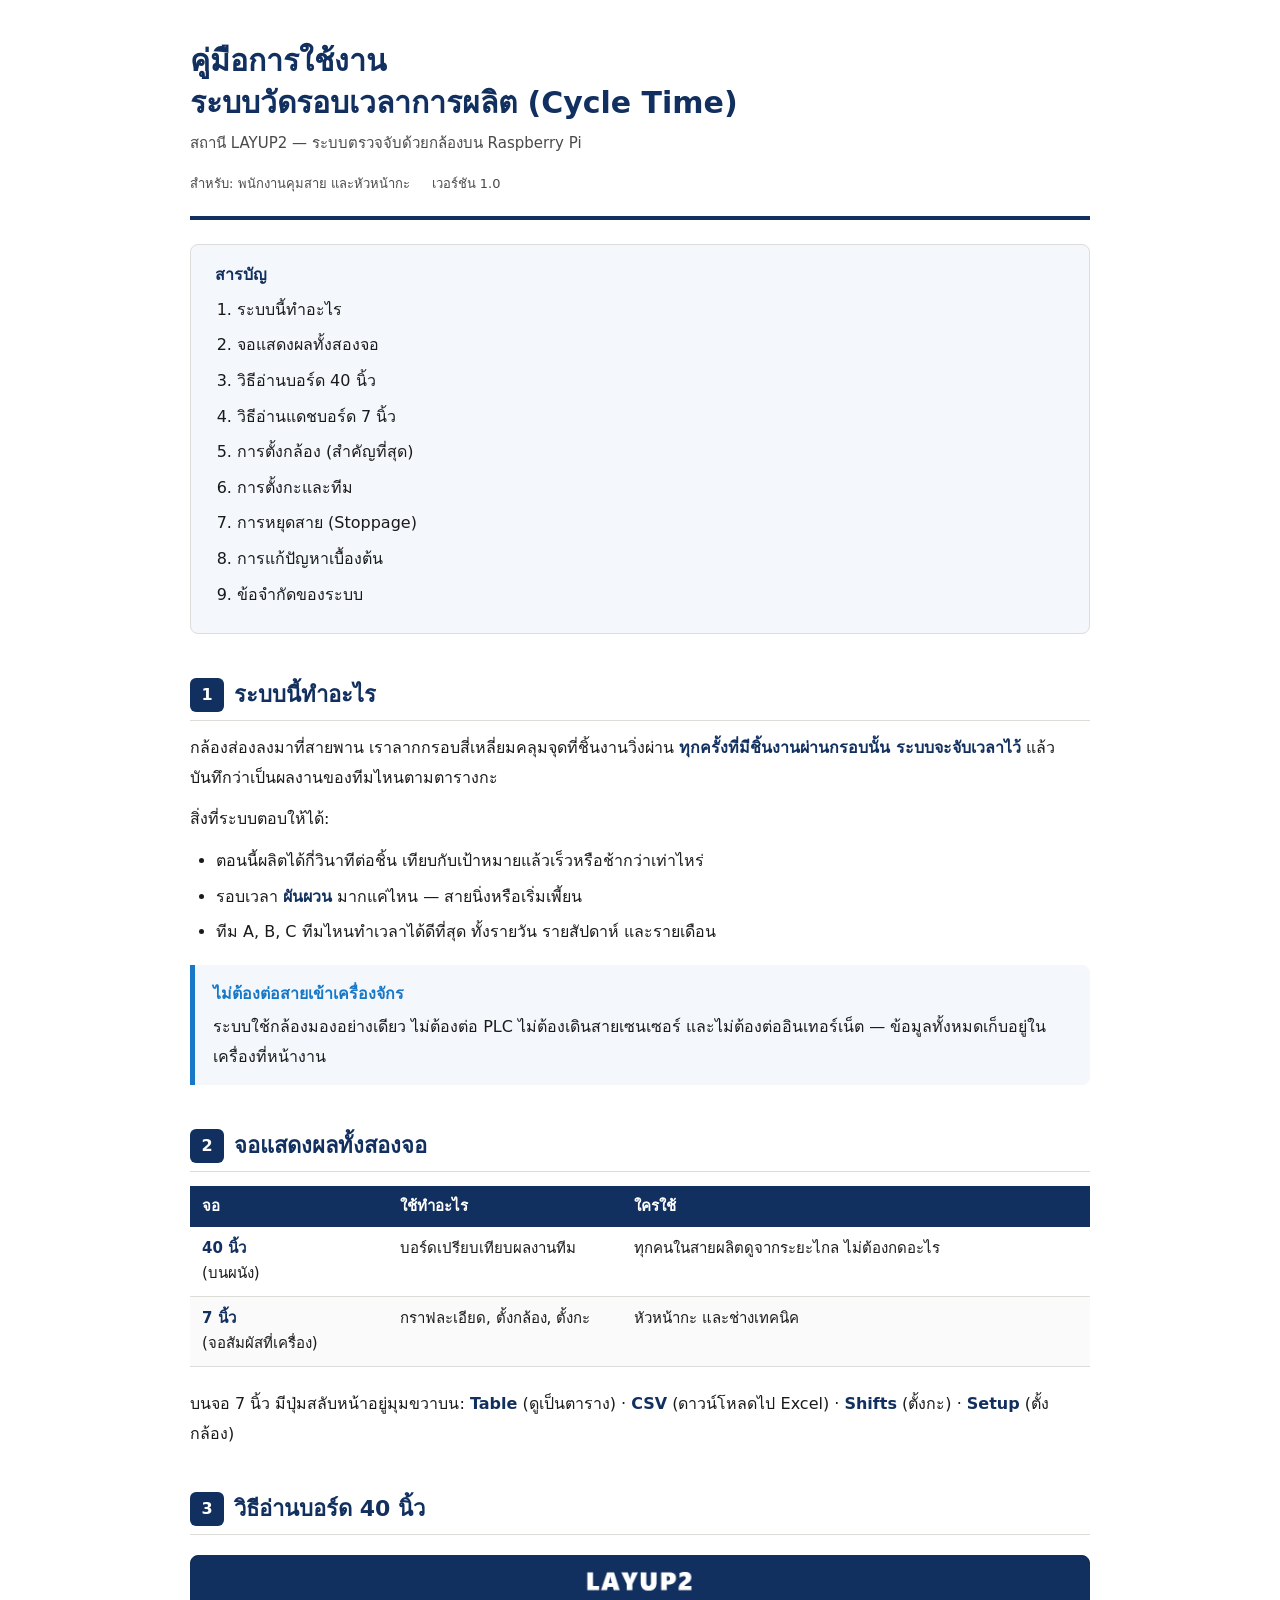
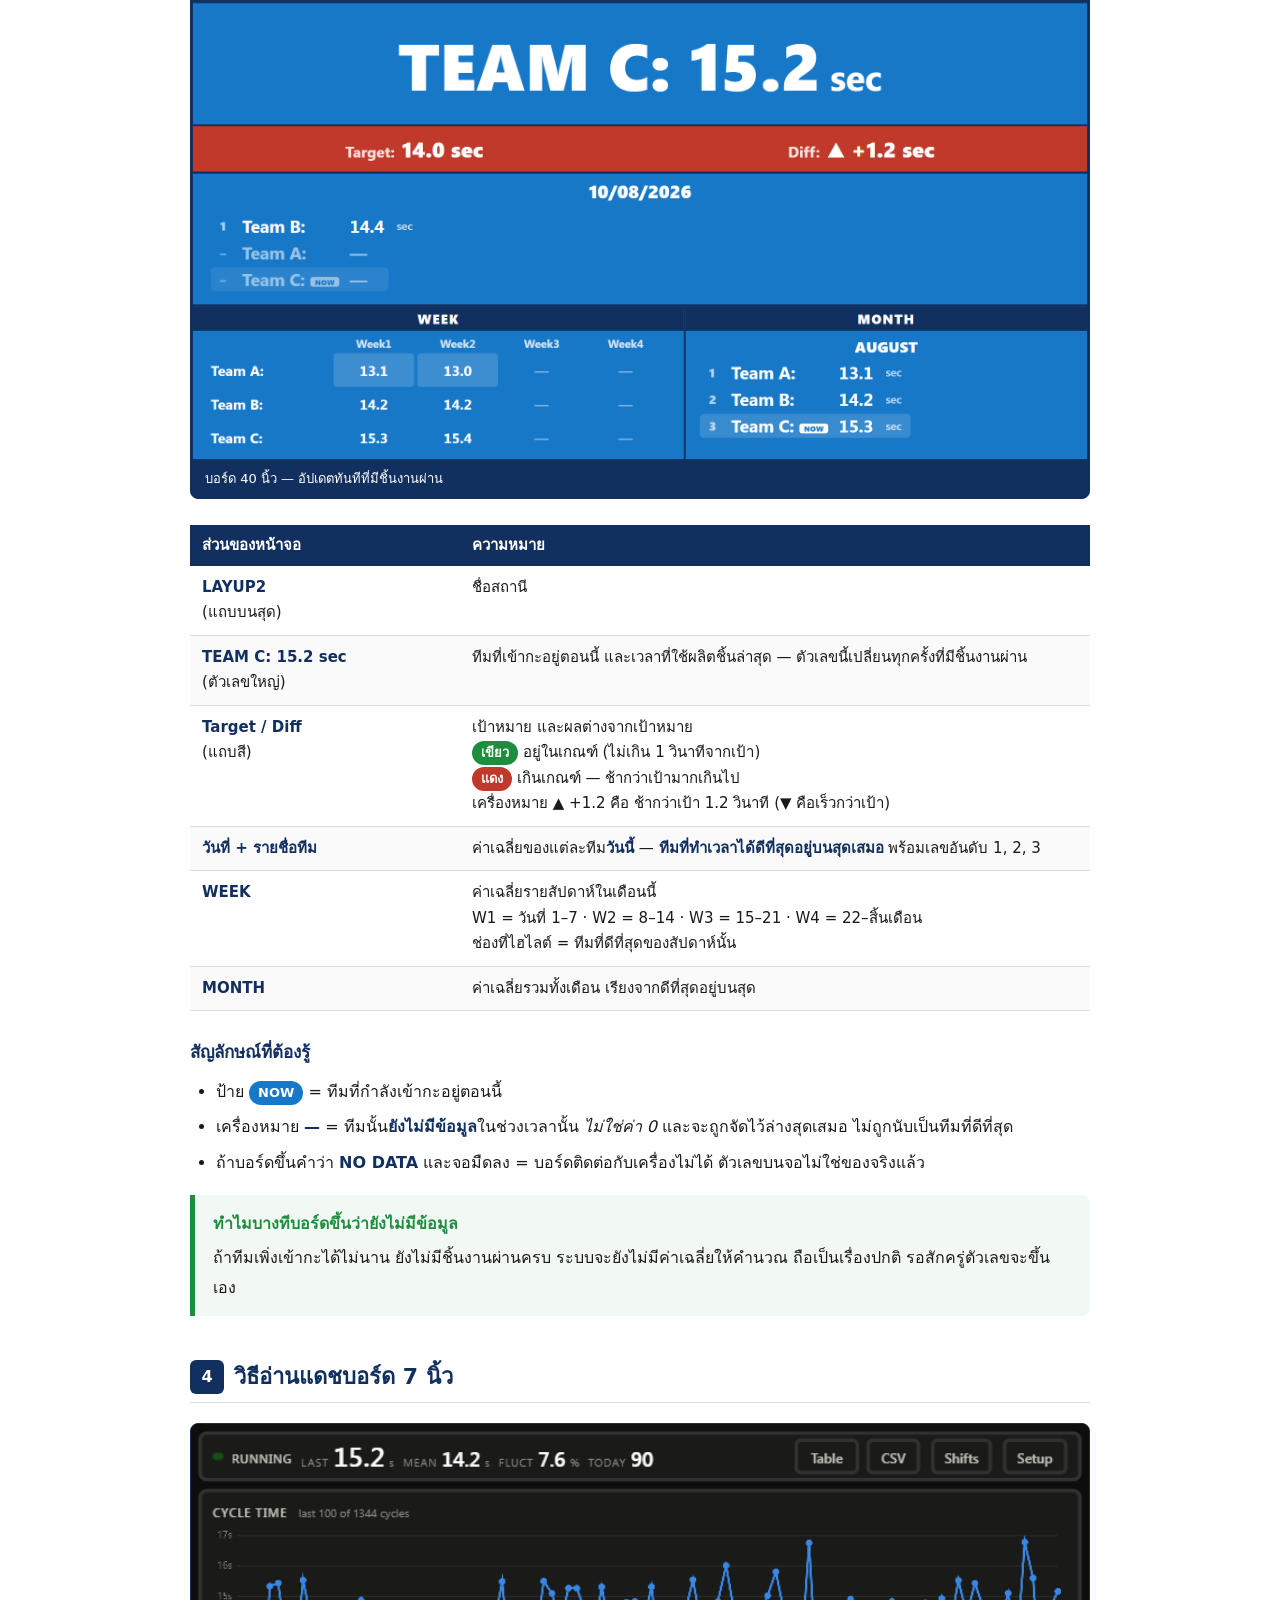
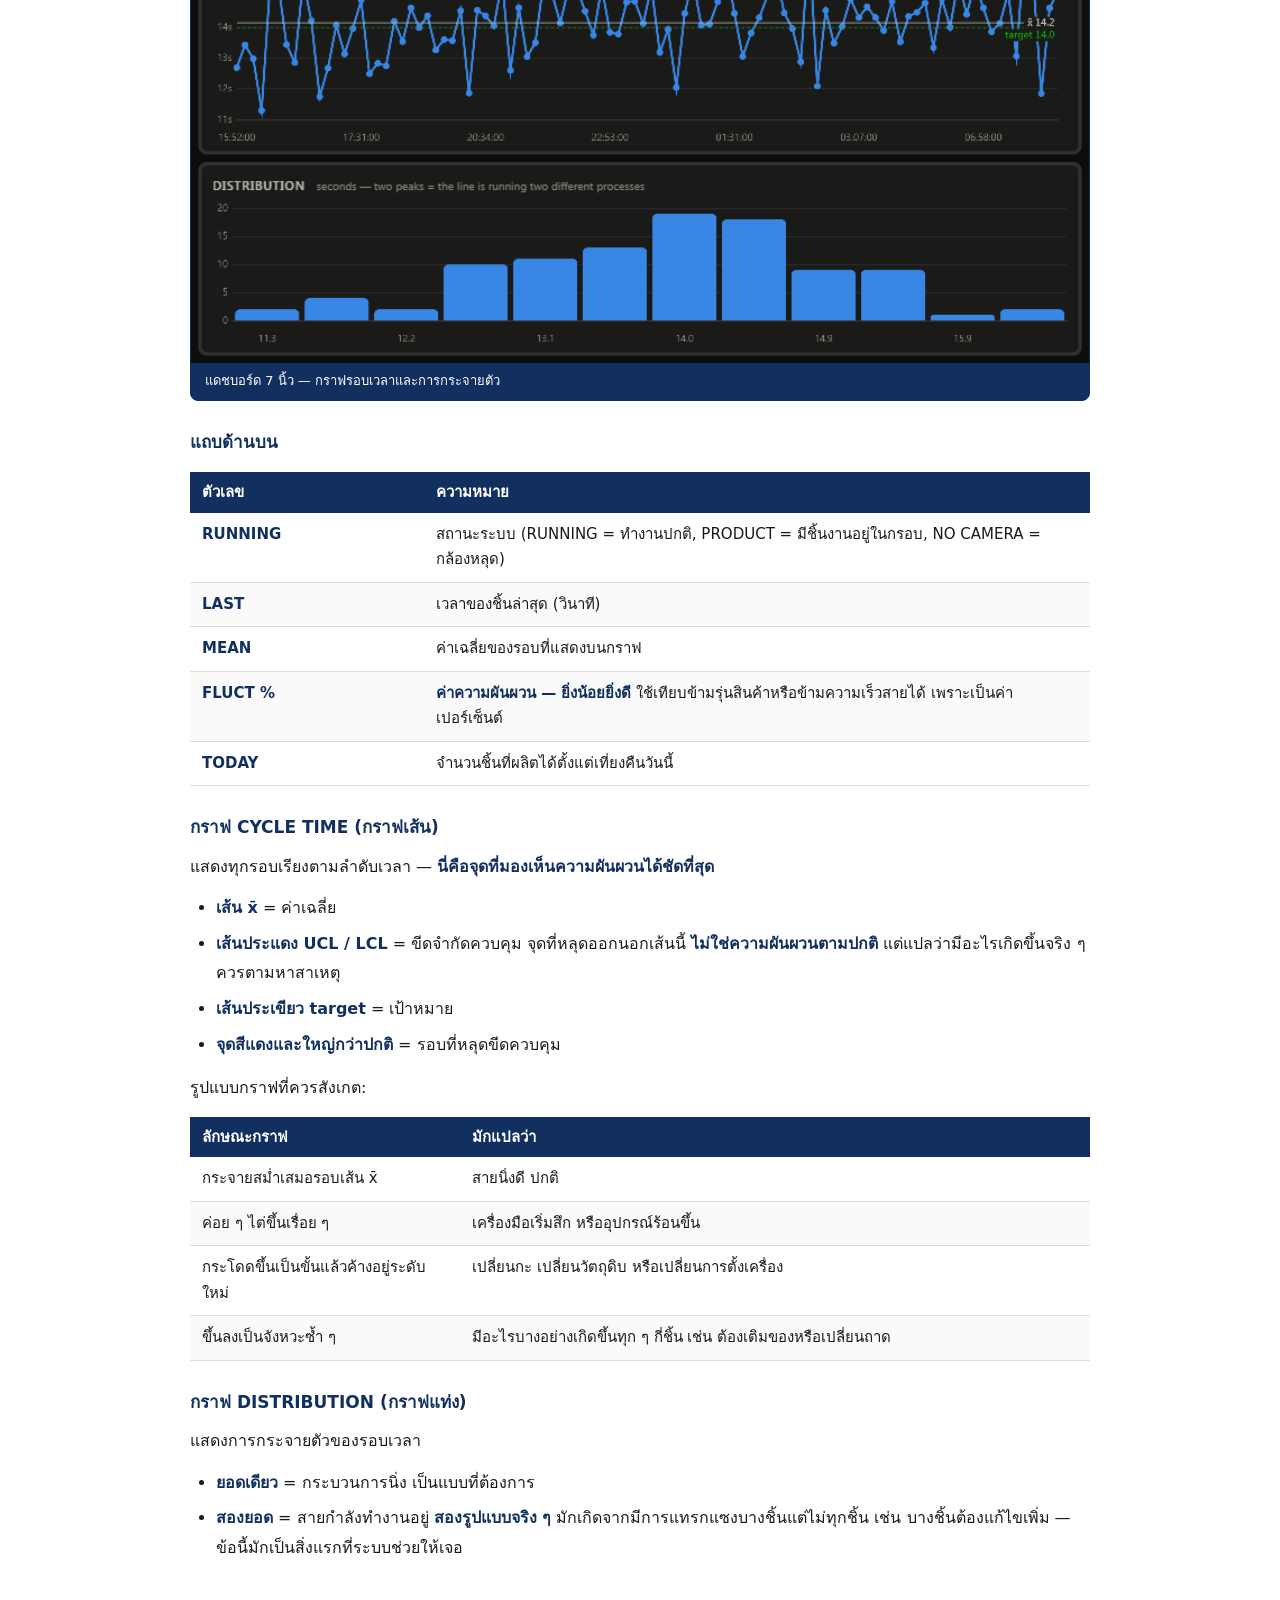
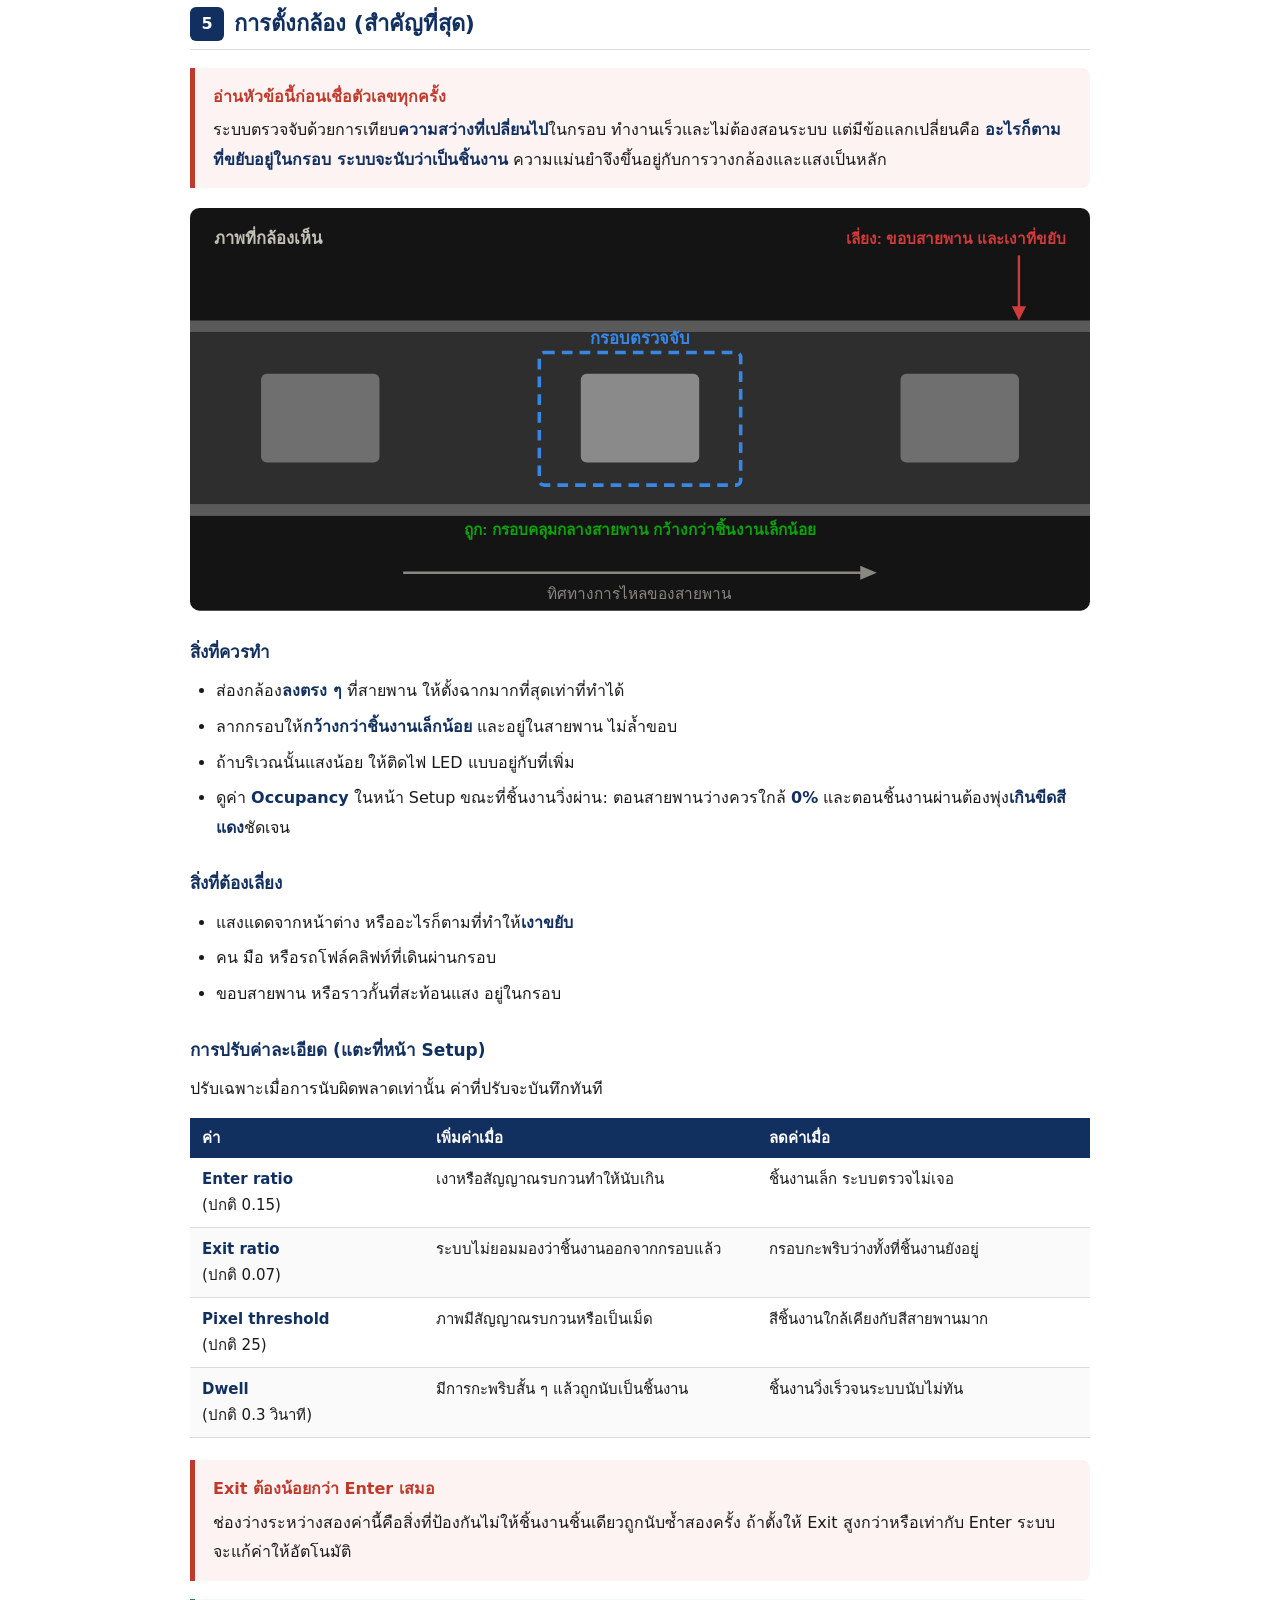
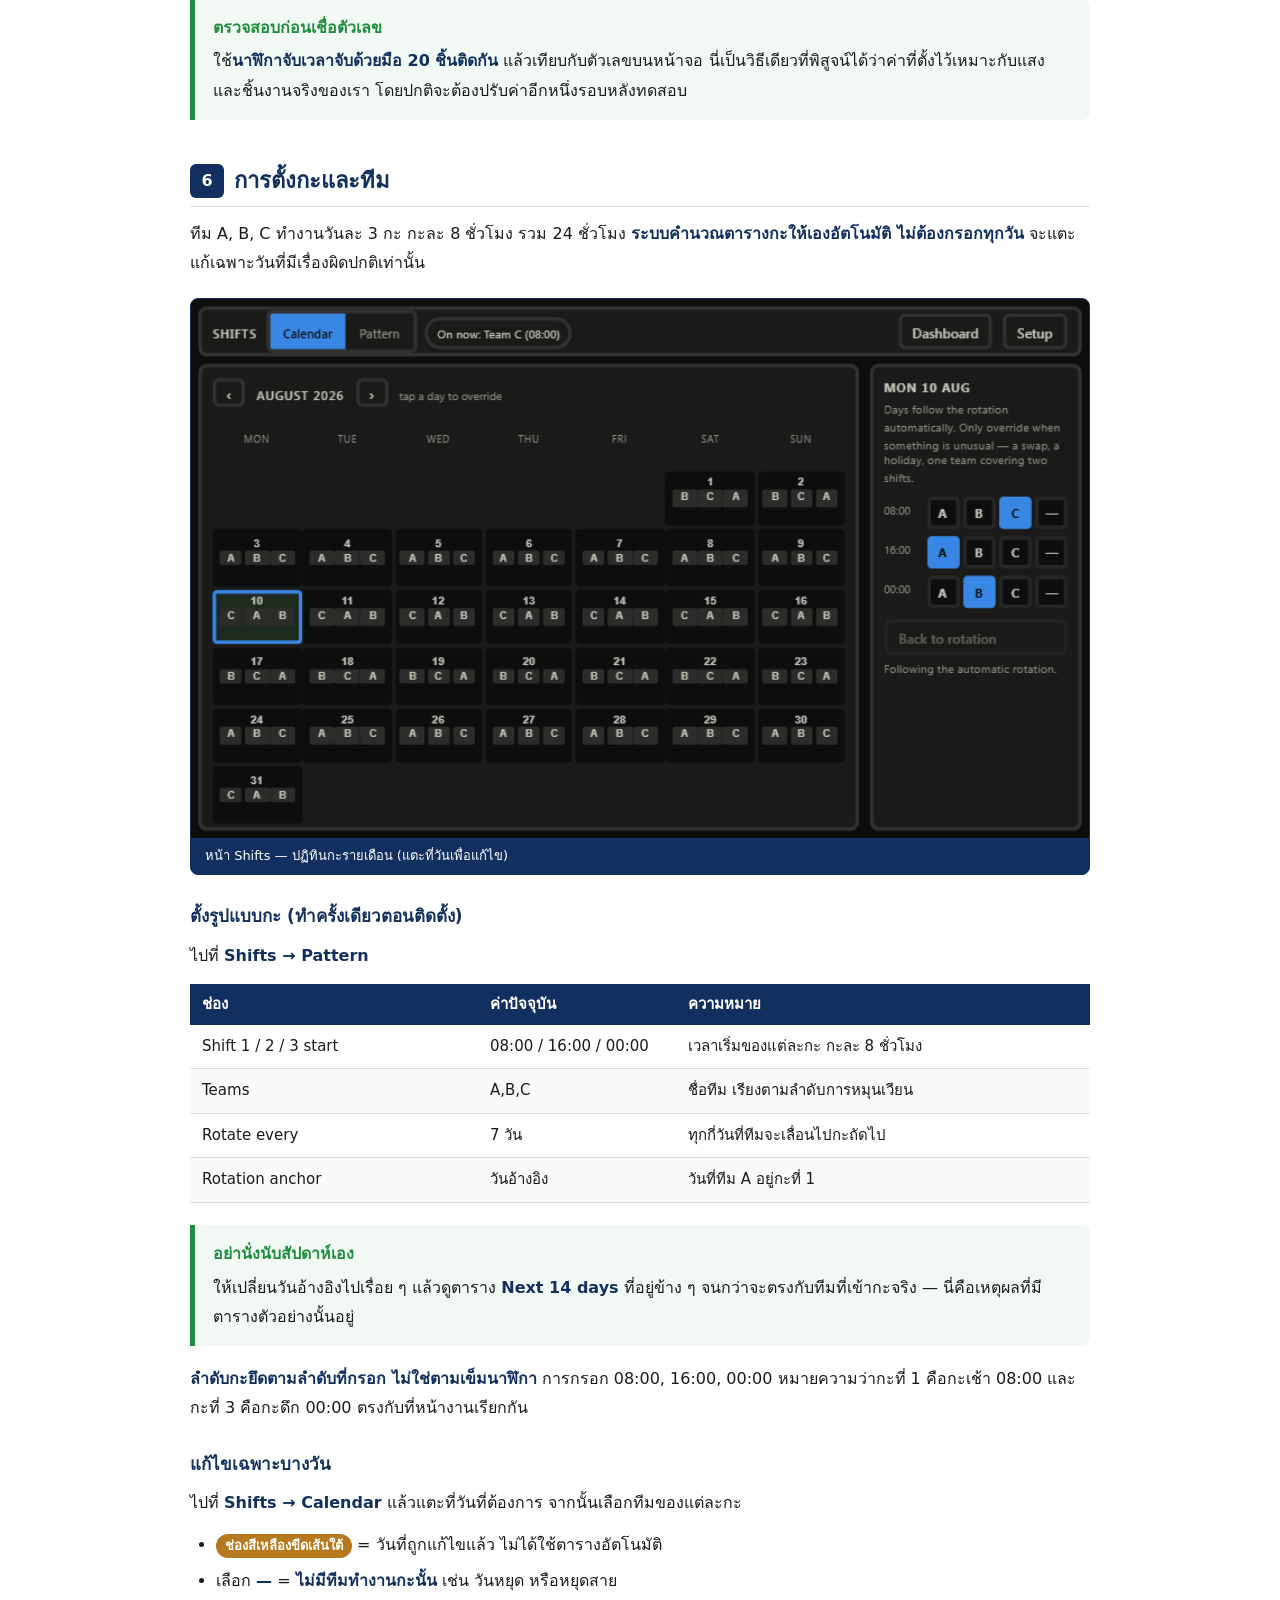
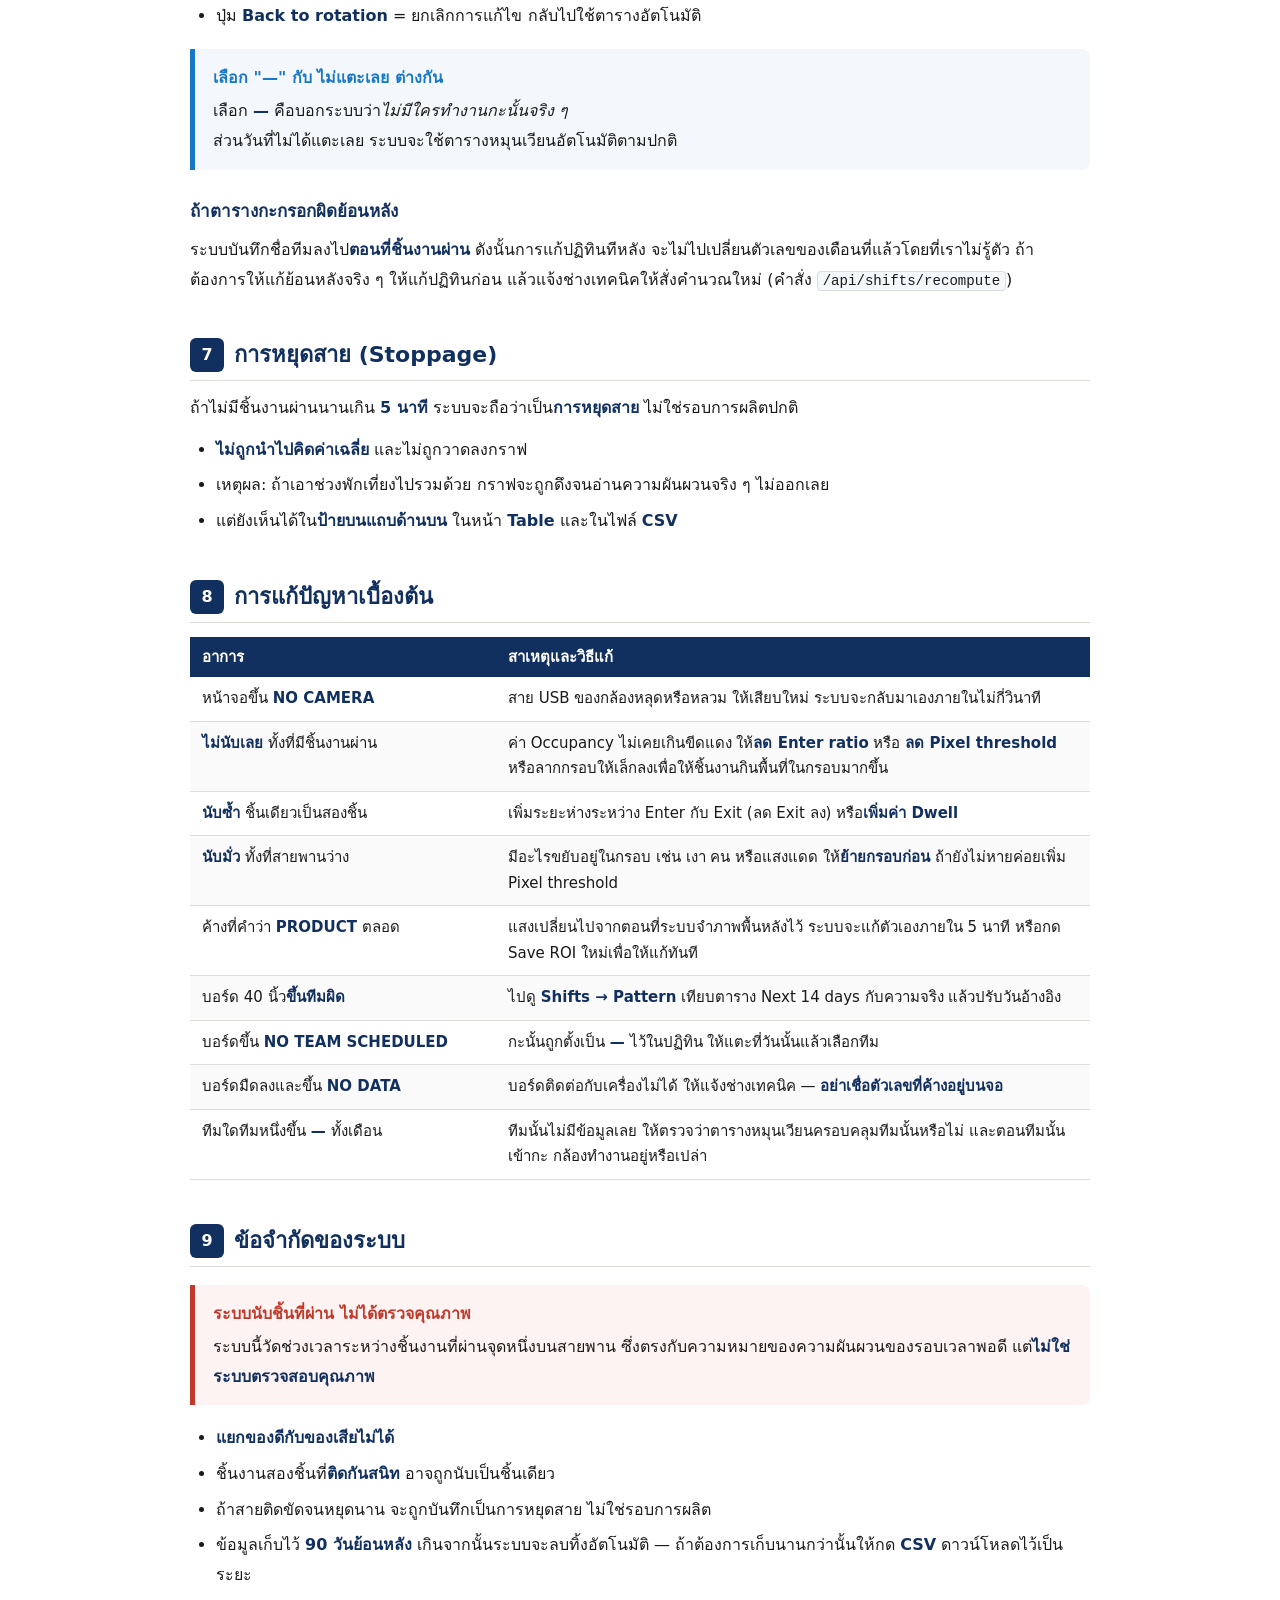
==== user-manual.html @ d9a236e5 "first commit" ====
<!DOCTYPE html>
<html lang="th">
<head>
<meta charset="utf-8">
<meta name="viewport" content="width=device-width, initial-scale=1">
<title>คู่มือการใช้งาน — ระบบวัด Cycle Time</title>
<link rel="icon" href="data:image/svg+xml,<svg xmlns='http://www.w3.org/2000/svg' viewBox='0 0 16 16'><text y='14' font-size='14'>&#128220;</text></svg>">
<style>
/* คู่มือสำหรับพิมพ์และอ่านบนจอ — พื้นขาวเพื่อให้พิมพ์แล้วไม่เปลืองหมึก
   ฟอนต์ไทยเรียงตามลำดับ: Noto Sans Thai → Leelawadee UI (Windows) → Tahoma
   line-height สูงกว่าปกติ เพราะสระบนและวรรณยุกต์ไทยซ้อนกันสองชั้น */
:root {
  --navy: #12305F;
  --blue: #1878C8;
  --green: #1E8E3E;
  --red: #C0392B;
  --amber: #B7791F;
  --ink: #1a1a1a;
  --ink-soft: #4a4a4a;
  --line: #dcdcd8;
  --paper: #ffffff;
  --tint: #f4f7fb;
  --font-th: "Noto Sans Thai", "Leelawadee UI", "Sarabun", Tahoma, system-ui, sans-serif;
}

* { box-sizing: border-box; }

body {
  margin: 0;
  padding: 0 24px 80px;
  background: var(--paper);
  color: var(--ink);
  font-family: var(--font-th);
  font-size: 16px;
  line-height: 1.85;
  -webkit-font-smoothing: antialiased;
}

.wrap { max-width: 900px; margin: 0 auto; }

/* ---------------------------------------------------------------- หัวเรื่อง */

header.doc {
  border-bottom: 4px solid var(--navy);
  padding: 40px 0 20px;
  margin-bottom: 8px;
}

h1 { font-size: 30px; line-height: 1.4; margin: 0 0 6px; color: var(--navy); }

.sub { font-size: 15px; color: var(--ink-soft); margin: 0; }

.meta {
  margin-top: 14px;
  font-size: 13px;
  color: var(--ink-soft);
  display: flex;
  flex-wrap: wrap;
  gap: 6px 22px;
}

h2 {
  font-size: 22px;
  line-height: 1.5;
  color: var(--navy);
  margin: 44px 0 12px;
  padding-bottom: 8px;
  border-bottom: 1px solid var(--line);
}

h2 .num {
  display: inline-block;
  min-width: 34px;
  height: 34px;
  line-height: 34px;
  text-align: center;
  background: var(--navy);
  color: #fff;
  border-radius: 6px;
  font-size: 16px;
  margin-right: 10px;
  vertical-align: 2px;
}

h3 { font-size: 17px; color: var(--navy); margin: 26px 0 8px; }

p { margin: 0 0 12px; }

ul, ol { margin: 0 0 14px; padding-left: 26px; }
li { margin-bottom: 6px; }

strong { color: var(--navy); }

code {
  font-family: Consolas, "Courier New", monospace;
  font-size: 0.88em;
  background: var(--tint);
  border: 1px solid var(--line);
  border-radius: 4px;
  padding: 1px 5px;
}

/* ------------------------------------------------------------------ สารบัญ */

nav.toc {
  background: var(--tint);
  border: 1px solid var(--line);
  border-radius: 8px;
  padding: 18px 24px;
  margin: 24px 0;
}
nav.toc h2 { margin: 0 0 8px; font-size: 16px; border: 0; padding: 0; }
nav.toc ol { margin: 0; padding-left: 22px; }
nav.toc a { color: var(--ink); text-decoration: none; }
nav.toc a:hover { color: var(--blue); text-decoration: underline; }

/* -------------------------------------------------------------------- รูป */

figure {
  margin: 20px 0 26px;
  /* รูปหน้าจอเป็นพื้นดำ ใส่กรอบเข้มเพื่อไม่ให้ลอยบนพื้นขาว */
  border: 1px solid var(--navy);
  border-radius: 8px;
  overflow: hidden;
  background: #0d0d0d;
}
figure img { display: block; width: 100%; height: auto; }
figcaption {
  font-size: 13px;
  color: #fff;
  background: var(--navy);
  padding: 8px 14px;
  line-height: 1.6;
}

/* ------------------------------------------------------------------ ตาราง */

table {
  width: 100%;
  border-collapse: collapse;
  margin: 14px 0 22px;
  font-size: 15px;
}
th {
  background: var(--navy);
  color: #fff;
  text-align: left;
  padding: 9px 12px;
  font-weight: 600;
  line-height: 1.5;
}
td {
  border-bottom: 1px solid var(--line);
  padding: 9px 12px;
  vertical-align: top;
  line-height: 1.7;
}
tr:nth-child(even) td { background: #fafafa; }

/* --------------------------------------------------------------- กล่องเตือน */

.box {
  border-left: 5px solid var(--blue);
  background: var(--tint);
  border-radius: 0 8px 8px 0;
  padding: 14px 18px;
  margin: 18px 0;
}
.box p:last-child { margin-bottom: 0; }
.box .label {
  display: block;
  font-weight: 700;
  color: var(--blue);
  margin-bottom: 4px;
}
.box.warn { border-left-color: var(--red); background: #fdf3f2; }
.box.warn .label { color: var(--red); }
.box.tip { border-left-color: var(--green); background: #f2f9f4; }
.box.tip .label { color: var(--green); }

/* ------------------------------------------------------------- ป้ายสีสถานะ */

.tag {
  display: inline-block;
  padding: 1px 9px;
  border-radius: 999px;
  font-size: 13px;
  font-weight: 700;
  color: #fff;
  line-height: 1.7;
  white-space: nowrap;
}
.tag.green { background: var(--green); }
.tag.red { background: var(--red); }
.tag.amber { background: var(--amber); }
.tag.blue { background: var(--blue); }

/* ---------------------------------------------------------------- ภาพวาด */

.diagram { margin: 20px 0 26px; }
.diagram svg { width: 100%; height: auto; display: block; }

/* -------------------------------------------------------------- การพิมพ์ */

@media print {
  body { padding: 0; font-size: 12pt; }
  h2 { page-break-after: avoid; }
  figure, table, .box { page-break-inside: avoid; }
  nav.toc { page-break-after: always; }
  a { color: inherit; text-decoration: none; }
}
</style>
</head>
<body>
<div class="wrap">

<header class="doc">
  <h1>คู่มือการใช้งาน<br>ระบบวัดรอบเวลาการผลิต (Cycle Time)</h1>
  <p class="sub">สถานี LAYUP2 — ระบบตรวจจับด้วยกล้องบน Raspberry Pi</p>
  <div class="meta">
    <span>สำหรับ: พนักงานคุมสาย และหัวหน้ากะ</span>
    <span>เวอร์ชัน 1.0</span>
  </div>
</header>

<nav class="toc">
  <h2>สารบัญ</h2>
  <ol>
    <li><a href="#s1">ระบบนี้ทำอะไร</a></li>
    <li><a href="#s2">จอแสดงผลทั้งสองจอ</a></li>
    <li><a href="#s3">วิธีอ่านบอร์ด 40 นิ้ว</a></li>
    <li><a href="#s4">วิธีอ่านแดชบอร์ด 7 นิ้ว</a></li>
    <li><a href="#s5">การตั้งกล้อง (สำคัญที่สุด)</a></li>
    <li><a href="#s6">การตั้งกะและทีม</a></li>
    <li><a href="#s7">การหยุดสาย (Stoppage)</a></li>
    <li><a href="#s8">การแก้ปัญหาเบื้องต้น</a></li>
    <li><a href="#s9">ข้อจำกัดของระบบ</a></li>
  </ol>
</nav>

<!-- ============================================================ 1 -->
<h2 id="s1"><span class="num">1</span>ระบบนี้ทำอะไร</h2>

<p>
  กล้องส่องลงมาที่สายพาน เราลากกรอบสี่เหลี่ยมคลุมจุดที่ชิ้นงานวิ่งผ่าน
  <strong>ทุกครั้งที่มีชิ้นงานผ่านกรอบนั้น ระบบจะจับเวลาไว้</strong>
  แล้วบันทึกว่าเป็นผลงานของทีมไหนตามตารางกะ
</p>

<p>สิ่งที่ระบบตอบให้ได้:</p>
<ul>
  <li>ตอนนี้ผลิตได้กี่วินาทีต่อชิ้น เทียบกับเป้าหมายแล้วเร็วหรือช้ากว่าเท่าไหร่</li>
  <li>รอบเวลา <strong>ผันผวน</strong> มากแค่ไหน — สายนิ่งหรือเริ่มเพี้ยน</li>
  <li>ทีม A, B, C ทีมไหนทำเวลาได้ดีที่สุด ทั้งรายวัน รายสัปดาห์ และรายเดือน</li>
</ul>

<div class="box">
  <span class="label">ไม่ต้องต่อสายเข้าเครื่องจักร</span>
  <p>
    ระบบใช้กล้องมองอย่างเดียว ไม่ต้องต่อ PLC ไม่ต้องเดินสายเซนเซอร์
    และไม่ต้องต่ออินเทอร์เน็ต — ข้อมูลทั้งหมดเก็บอยู่ในเครื่องที่หน้างาน
  </p>
</div>

<!-- ============================================================ 2 -->
<h2 id="s2"><span class="num">2</span>จอแสดงผลทั้งสองจอ</h2>

<table>
  <thead>
    <tr><th style="width:22%">จอ</th><th style="width:26%">ใช้ทำอะไร</th><th>ใครใช้</th></tr>
  </thead>
  <tbody>
    <tr>
      <td><strong>40 นิ้ว</strong><br>(บนผนัง)</td>
      <td>บอร์ดเปรียบเทียบผลงานทีม</td>
      <td>ทุกคนในสายผลิตดูจากระยะไกล ไม่ต้องกดอะไร</td>
    </tr>
    <tr>
      <td><strong>7 นิ้ว</strong><br>(จอสัมผัสที่เครื่อง)</td>
      <td>กราฟละเอียด, ตั้งกล้อง, ตั้งกะ</td>
      <td>หัวหน้ากะ และช่างเทคนิค</td>
    </tr>
  </tbody>
</table>

<p>
  บนจอ 7 นิ้ว มีปุ่มสลับหน้าอยู่มุมขวาบน:
  <strong>Table</strong> (ดูเป็นตาราง) ·
  <strong>CSV</strong> (ดาวน์โหลดไป Excel) ·
  <strong>Shifts</strong> (ตั้งกะ) ·
  <strong>Setup</strong> (ตั้งกล้อง)
</p>

<!-- ============================================================ 3 -->
<h2 id="s3"><span class="num">3</span>วิธีอ่านบอร์ด 40 นิ้ว</h2>

<figure>
  <img src="docs/board.png" alt="บอร์ดแสดงผล 40 นิ้ว แสดงชื่อสถานี เวลาต่อชิ้นล่าสุด แถบเป้าหมาย และตารางเปรียบเทียบทีมรายวัน รายสัปดาห์ รายเดือน">
  <figcaption>บอร์ด 40 นิ้ว — อัปเดตทันทีที่มีชิ้นงานผ่าน</figcaption>
</figure>

<table>
  <thead>
    <tr><th style="width:30%">ส่วนของหน้าจอ</th><th>ความหมาย</th></tr>
  </thead>
  <tbody>
    <tr>
      <td><strong>LAYUP2</strong><br>(แถบบนสุด)</td>
      <td>ชื่อสถานี</td>
    </tr>
    <tr>
      <td><strong>TEAM C: 15.2 sec</strong><br>(ตัวเลขใหญ่)</td>
      <td>ทีมที่เข้ากะอยู่ตอนนี้ และเวลาที่ใช้ผลิตชิ้นล่าสุด — ตัวเลขนี้เปลี่ยนทุกครั้งที่มีชิ้นงานผ่าน</td>
    </tr>
    <tr>
      <td><strong>Target / Diff</strong><br>(แถบสี)</td>
      <td>
        เป้าหมาย และผลต่างจากเป้าหมาย<br>
        <span class="tag green">เขียว</span> อยู่ในเกณฑ์ (ไม่เกิน 1 วินาทีจากเป้า)<br>
        <span class="tag red">แดง</span> เกินเกณฑ์ — ช้ากว่าเป้ามากเกินไป<br>
        เครื่องหมาย ▲ +1.2 คือ ช้ากว่าเป้า 1.2 วินาที (▼ คือเร็วกว่าเป้า)
      </td>
    </tr>
    <tr>
      <td><strong>วันที่ + รายชื่อทีม</strong></td>
      <td>ค่าเฉลี่ยของแต่ละทีม<strong>วันนี้</strong> — <strong>ทีมที่ทำเวลาได้ดีที่สุดอยู่บนสุดเสมอ</strong> พร้อมเลขอันดับ 1, 2, 3</td>
    </tr>
    <tr>
      <td><strong>WEEK</strong></td>
      <td>
        ค่าเฉลี่ยรายสัปดาห์ในเดือนนี้<br>
        W1 = วันที่ 1–7 · W2 = 8–14 · W3 = 15–21 · W4 = 22–สิ้นเดือน<br>
        ช่องที่ไฮไลต์ = ทีมที่ดีที่สุดของสัปดาห์นั้น
      </td>
    </tr>
    <tr>
      <td><strong>MONTH</strong></td>
      <td>ค่าเฉลี่ยรวมทั้งเดือน เรียงจากดีที่สุดอยู่บนสุด</td>
    </tr>
  </tbody>
</table>

<h3>สัญลักษณ์ที่ต้องรู้</h3>
<ul>
  <li>ป้าย <span class="tag blue">NOW</span> = ทีมที่กำลังเข้ากะอยู่ตอนนี้</li>
  <li>
    เครื่องหมาย <strong>—</strong> = ทีมนั้น<strong>ยังไม่มีข้อมูล</strong>ในช่วงเวลานั้น
    <em>ไม่ใช่ค่า 0</em> และจะถูกจัดไว้ล่างสุดเสมอ ไม่ถูกนับเป็นทีมที่ดีที่สุด
  </li>
  <li>ถ้าบอร์ดขึ้นคำว่า <strong>NO DATA</strong> และจอมืดลง = บอร์ดติดต่อกับเครื่องไม่ได้ ตัวเลขบนจอไม่ใช่ของจริงแล้ว</li>
</ul>

<div class="box tip">
  <span class="label">ทำไมบางทีบอร์ดขึ้นว่ายังไม่มีข้อมูล</span>
  <p>
    ถ้าทีมเพิ่งเข้ากะได้ไม่นาน ยังไม่มีชิ้นงานผ่านครบ ระบบจะยังไม่มีค่าเฉลี่ยให้คำนวณ
    ถือเป็นเรื่องปกติ รอสักครู่ตัวเลขจะขึ้นเอง
  </p>
</div>

<!-- ============================================================ 4 -->
<h2 id="s4"><span class="num">4</span>วิธีอ่านแดชบอร์ด 7 นิ้ว</h2>

<figure>
  <img src="docs/dashboard.png" alt="แดชบอร์ด 7 นิ้ว แสดงแถบสถานะด้านบน กราฟเส้น Cycle Time พร้อมเส้นควบคุม และกราฟแท่งการกระจายตัว">
  <figcaption>แดชบอร์ด 7 นิ้ว — กราฟรอบเวลาและการกระจายตัว</figcaption>
</figure>

<h3>แถบด้านบน</h3>
<table>
  <thead>
    <tr><th style="width:26%">ตัวเลข</th><th>ความหมาย</th></tr>
  </thead>
  <tbody>
    <tr><td><strong>RUNNING</strong></td><td>สถานะระบบ (RUNNING = ทำงานปกติ, PRODUCT = มีชิ้นงานอยู่ในกรอบ, NO CAMERA = กล้องหลุด)</td></tr>
    <tr><td><strong>LAST</strong></td><td>เวลาของชิ้นล่าสุด (วินาที)</td></tr>
    <tr><td><strong>MEAN</strong></td><td>ค่าเฉลี่ยของรอบที่แสดงบนกราฟ</td></tr>
    <tr><td><strong>FLUCT %</strong></td><td><strong>ค่าความผันผวน — ยิ่งน้อยยิ่งดี</strong> ใช้เทียบข้ามรุ่นสินค้าหรือข้ามความเร็วสายได้ เพราะเป็นค่าเปอร์เซ็นต์</td></tr>
    <tr><td><strong>TODAY</strong></td><td>จำนวนชิ้นที่ผลิตได้ตั้งแต่เที่ยงคืนวันนี้</td></tr>
  </tbody>
</table>

<h3>กราฟ CYCLE TIME (กราฟเส้น)</h3>
<p>แสดงทุกรอบเรียงตามลำดับเวลา — <strong>นี่คือจุดที่มองเห็นความผันผวนได้ชัดที่สุด</strong></p>
<ul>
  <li><strong>เส้น x̄</strong> = ค่าเฉลี่ย</li>
  <li><strong>เส้นประแดง UCL / LCL</strong> = ขีดจำกัดควบคุม จุดที่หลุดออกนอกเส้นนี้ <strong>ไม่ใช่ความผันผวนตามปกติ</strong> แต่แปลว่ามีอะไรเกิดขึ้นจริง ๆ ควรตามหาสาเหตุ</li>
  <li><strong>เส้นประเขียว target</strong> = เป้าหมาย</li>
  <li><strong>จุดสีแดงและใหญ่กว่าปกติ</strong> = รอบที่หลุดขีดควบคุม</li>
</ul>

<p>รูปแบบกราฟที่ควรสังเกต:</p>
<table>
  <thead>
    <tr><th style="width:30%">ลักษณะกราฟ</th><th>มักแปลว่า</th></tr>
  </thead>
  <tbody>
    <tr><td>กระจายสม่ำเสมอรอบเส้น x̄</td><td>สายนิ่งดี ปกติ</td></tr>
    <tr><td>ค่อย ๆ ไต่ขึ้นเรื่อย ๆ</td><td>เครื่องมือเริ่มสึก หรืออุปกรณ์ร้อนขึ้น</td></tr>
    <tr><td>กระโดดขึ้นเป็นขั้นแล้วค้างอยู่ระดับใหม่</td><td>เปลี่ยนกะ เปลี่ยนวัตถุดิบ หรือเปลี่ยนการตั้งเครื่อง</td></tr>
    <tr><td>ขึ้นลงเป็นจังหวะซ้ำ ๆ</td><td>มีอะไรบางอย่างเกิดขึ้นทุก ๆ กี่ชิ้น เช่น ต้องเติมของหรือเปลี่ยนถาด</td></tr>
  </tbody>
</table>

<h3>กราฟ DISTRIBUTION (กราฟแท่ง)</h3>
<p>แสดงการกระจายตัวของรอบเวลา</p>
<ul>
  <li><strong>ยอดเดียว</strong> = กระบวนการนิ่ง เป็นแบบที่ต้องการ</li>
  <li>
    <strong>สองยอด</strong> = สายกำลังทำงานอยู่ <strong>สองรูปแบบจริง ๆ</strong>
    มักเกิดจากมีการแทรกแซงบางชิ้นแต่ไม่ทุกชิ้น เช่น บางชิ้นต้องแก้ไขเพิ่ม
    — ข้อนี้มักเป็นสิ่งแรกที่ระบบช่วยให้เจอ
  </li>
</ul>

<!-- ============================================================ 5 -->
<h2 id="s5"><span class="num">5</span>การตั้งกล้อง (สำคัญที่สุด)</h2>

<div class="box warn">
  <span class="label">อ่านหัวข้อนี้ก่อนเชื่อตัวเลขทุกครั้ง</span>
  <p>
    ระบบตรวจจับด้วยการเทียบ<strong>ความสว่างที่เปลี่ยนไป</strong>ในกรอบ
    ทำงานเร็วและไม่ต้องสอนระบบ แต่มีข้อแลกเปลี่ยนคือ
    <strong>อะไรก็ตามที่ขยับอยู่ในกรอบ ระบบจะนับว่าเป็นชิ้นงาน</strong>
    ความแม่นยำจึงขึ้นอยู่กับการวางกล้องและแสงเป็นหลัก
  </p>
</div>

<div class="diagram">
<svg viewBox="0 0 760 340" role="img" aria-label="ภาพอธิบายการวางกรอบตรวจจับบนสายพาน: กรอบควรคลุมกลางสายพาน กว้างกว่าชิ้นงานเล็กน้อย และไม่ควรรวมขอบสายพานหรือบริเวณที่มีเงาเคลื่อนไหว">
  <rect x="0" y="0" width="760" height="340" fill="#141414" rx="8"/>
  <text x="20" y="30" fill="#c3c2b7" font-family="sans-serif" font-size="14" font-weight="700">ภาพที่กล้องเห็น</text>

  <!-- คำเตือน: ขอบสายพาน -->
  <text x="740" y="30" fill="#d03b3b" font-family="sans-serif" font-size="13" font-weight="700" text-anchor="end">เลี่ยง: ขอบสายพาน และเงาที่ขยับ</text>
  <line x1="700" y1="40" x2="700" y2="86" stroke="#d03b3b" stroke-width="2"/>
  <polygon points="700,95 694,83 706,83" fill="#d03b3b"/>

  <!-- สายพาน -->
  <rect x="0" y="95" width="760" height="10" fill="#5a5a5a"/>
  <rect x="0" y="105" width="760" height="145" fill="#2e2e2e"/>
  <rect x="0" y="250" width="760" height="10" fill="#5a5a5a"/>

  <!-- ชิ้นงาน -->
  <rect x="60" y="140" width="100" height="75" rx="5" fill="#6f6f6f"/>
  <rect x="330" y="140" width="100" height="75" rx="5" fill="#8a8a8a"/>
  <rect x="600" y="140" width="100" height="75" rx="5" fill="#6f6f6f"/>

  <!-- กรอบตรวจจับ (ป้ายอยู่เหนือกรอบ ไม่ทับชิ้นงาน) -->
  <rect x="295" y="122" width="170" height="112" fill="none" stroke="#3987e5" stroke-width="3" stroke-dasharray="9 6" rx="4"/>
  <text x="380" y="115" fill="#3987e5" font-family="sans-serif" font-size="14" font-weight="700" text-anchor="middle">กรอบตรวจจับ</text>

  <!-- คำแนะนำ: กรอบที่ถูกต้อง -->
  <text x="380" y="276" fill="#0ca30c" font-family="sans-serif" font-size="13" font-weight="700" text-anchor="middle">ถูก: กรอบคลุมกลางสายพาน กว้างกว่าชิ้นงานเล็กน้อย</text>

  <!-- ทิศทาง -->
  <line x1="180" y1="308" x2="570" y2="308" stroke="#898781" stroke-width="2"/>
  <polygon points="580,308 566,302 566,314" fill="#898781"/>
  <text x="380" y="330" fill="#898781" font-family="sans-serif" font-size="13" text-anchor="middle">ทิศทางการไหลของสายพาน</text>
</svg>
</div>

<h3>สิ่งที่ควรทำ</h3>
<ul>
  <li>ส่องกล้อง<strong>ลงตรง ๆ</strong> ที่สายพาน ให้ตั้งฉากมากที่สุดเท่าที่ทำได้</li>
  <li>ลากกรอบให้<strong>กว้างกว่าชิ้นงานเล็กน้อย</strong> และอยู่ในสายพาน ไม่ล้ำขอบ</li>
  <li>ถ้าบริเวณนั้นแสงน้อย ให้ติดไฟ LED แบบอยู่กับที่เพิ่ม</li>
  <li>
    ดูค่า <strong>Occupancy</strong> ในหน้า Setup ขณะที่ชิ้นงานวิ่งผ่าน:
    ตอนสายพานว่างควรใกล้ <strong>0%</strong> และตอนชิ้นงานผ่านต้องพุ่ง<strong>เกินขีดสีแดง</strong>ชัดเจน
  </li>
</ul>

<h3>สิ่งที่ต้องเลี่ยง</h3>
<ul>
  <li>แสงแดดจากหน้าต่าง หรืออะไรก็ตามที่ทำให้<strong>เงาขยับ</strong></li>
  <li>คน มือ หรือรถโฟล์คลิฟท์ที่เดินผ่านกรอบ</li>
  <li>ขอบสายพาน หรือราวกั้นที่สะท้อนแสง อยู่ในกรอบ</li>
</ul>

<h3>การปรับค่าละเอียด (แตะที่หน้า Setup)</h3>
<p>ปรับเฉพาะเมื่อการนับผิดพลาดเท่านั้น ค่าที่ปรับจะบันทึกทันที</p>

<table>
  <thead>
    <tr><th style="width:26%">ค่า</th><th style="width:37%">เพิ่มค่าเมื่อ</th><th>ลดค่าเมื่อ</th></tr>
  </thead>
  <tbody>
    <tr>
      <td><strong>Enter ratio</strong><br>(ปกติ 0.15)</td>
      <td>เงาหรือสัญญาณรบกวนทำให้นับเกิน</td>
      <td>ชิ้นงานเล็ก ระบบตรวจไม่เจอ</td>
    </tr>
    <tr>
      <td><strong>Exit ratio</strong><br>(ปกติ 0.07)</td>
      <td>ระบบไม่ยอมมองว่าชิ้นงานออกจากกรอบแล้ว</td>
      <td>กรอบกะพริบว่างทั้งที่ชิ้นงานยังอยู่</td>
    </tr>
    <tr>
      <td><strong>Pixel threshold</strong><br>(ปกติ 25)</td>
      <td>ภาพมีสัญญาณรบกวนหรือเป็นเม็ด</td>
      <td>สีชิ้นงานใกล้เคียงกับสีสายพานมาก</td>
    </tr>
    <tr>
      <td><strong>Dwell</strong><br>(ปกติ 0.3 วินาที)</td>
      <td>มีการกะพริบสั้น ๆ แล้วถูกนับเป็นชิ้นงาน</td>
      <td>ชิ้นงานวิ่งเร็วจนระบบนับไม่ทัน</td>
    </tr>
  </tbody>
</table>

<div class="box warn">
  <span class="label">Exit ต้องน้อยกว่า Enter เสมอ</span>
  <p>
    ช่องว่างระหว่างสองค่านี้คือสิ่งที่ป้องกันไม่ให้ชิ้นงานชิ้นเดียวถูกนับซ้ำสองครั้ง
    ถ้าตั้งให้ Exit สูงกว่าหรือเท่ากับ Enter ระบบจะแก้ค่าให้อัตโนมัติ
  </p>
</div>

<div class="box tip">
  <span class="label">ตรวจสอบก่อนเชื่อตัวเลข</span>
  <p>
    ใช้<strong>นาฬิกาจับเวลาจับด้วยมือ 20 ชิ้นติดกัน</strong> แล้วเทียบกับตัวเลขบนหน้าจอ
    นี่เป็นวิธีเดียวที่พิสูจน์ได้ว่าค่าที่ตั้งไว้เหมาะกับแสงและชิ้นงานจริงของเรา
    โดยปกติจะต้องปรับค่าอีกหนึ่งรอบหลังทดสอบ
  </p>
</div>

<!-- ============================================================ 6 -->
<h2 id="s6"><span class="num">6</span>การตั้งกะและทีม</h2>

<p>
  ทีม A, B, C ทำงานวันละ 3 กะ กะละ 8 ชั่วโมง รวม 24 ชั่วโมง
  <strong>ระบบคำนวณตารางกะให้เองอัตโนมัติ ไม่ต้องกรอกทุกวัน</strong>
  จะแตะแก้เฉพาะวันที่มีเรื่องผิดปกติเท่านั้น
</p>

<figure>
  <img src="docs/shifts.png" alt="หน้าตั้งกะ แสดงปฏิทินรายเดือน แต่ละวันมีทีมสามกะ และแผงแก้ไขด้านขวา">
  <figcaption>หน้า Shifts — ปฏิทินกะรายเดือน (แตะที่วันเพื่อแก้ไข)</figcaption>
</figure>

<h3>ตั้งรูปแบบกะ (ทำครั้งเดียวตอนติดตั้ง)</h3>
<p>ไปที่ <strong>Shifts → Pattern</strong></p>

<table>
  <thead>
    <tr><th style="width:32%">ช่อง</th><th style="width:22%">ค่าปัจจุบัน</th><th>ความหมาย</th></tr>
  </thead>
  <tbody>
    <tr><td>Shift 1 / 2 / 3 start</td><td>08:00 / 16:00 / 00:00</td><td>เวลาเริ่มของแต่ละกะ กะละ 8 ชั่วโมง</td></tr>
    <tr><td>Teams</td><td>A,B,C</td><td>ชื่อทีม เรียงตามลำดับการหมุนเวียน</td></tr>
    <tr><td>Rotate every</td><td>7 วัน</td><td>ทุกกี่วันที่ทีมจะเลื่อนไปกะถัดไป</td></tr>
    <tr><td>Rotation anchor</td><td>วันอ้างอิง</td><td>วันที่ทีม A อยู่กะที่ 1</td></tr>
  </tbody>
</table>

<div class="box tip">
  <span class="label">อย่านั่งนับสัปดาห์เอง</span>
  <p>
    ให้เปลี่ยนวันอ้างอิงไปเรื่อย ๆ แล้วดูตาราง <strong>Next 14 days</strong> ที่อยู่ข้าง ๆ
    จนกว่าจะตรงกับทีมที่เข้ากะจริง — นี่คือเหตุผลที่มีตารางตัวอย่างนั้นอยู่
  </p>
</div>

<p>
  <strong>ลำดับกะยึดตามลำดับที่กรอก ไม่ใช่ตามเข็มนาฬิกา</strong>
  การกรอก 08:00, 16:00, 00:00 หมายความว่ากะที่ 1 คือกะเช้า 08:00
  และกะที่ 3 คือกะดึก 00:00 ตรงกับที่หน้างานเรียกกัน
</p>

<h3>แก้ไขเฉพาะบางวัน</h3>
<p>ไปที่ <strong>Shifts → Calendar</strong> แล้วแตะที่วันที่ต้องการ จากนั้นเลือกทีมของแต่ละกะ</p>
<ul>
  <li><span class="tag amber">ช่องสีเหลืองขีดเส้นใต้</span> = วันที่ถูกแก้ไขแล้ว ไม่ได้ใช้ตารางอัตโนมัติ</li>
  <li>เลือก <strong>—</strong> = <strong>ไม่มีทีมทำงานกะนั้น</strong> เช่น วันหยุด หรือหยุดสาย</li>
  <li>ปุ่ม <strong>Back to rotation</strong> = ยกเลิกการแก้ไข กลับไปใช้ตารางอัตโนมัติ</li>
</ul>

<div class="box">
  <span class="label">เลือก "—" กับ ไม่แตะเลย ต่างกัน</span>
  <p>
    เลือก <strong>—</strong> คือบอกระบบว่า<em>ไม่มีใครทำงานกะนั้นจริง ๆ</em><br>
    ส่วนวันที่ไม่ได้แตะเลย ระบบจะใช้ตารางหมุนเวียนอัตโนมัติตามปกติ
  </p>
</div>

<h3>ถ้าตารางกะกรอกผิดย้อนหลัง</h3>
<p>
  ระบบบันทึกชื่อทีมลงไป<strong>ตอนที่ชิ้นงานผ่าน</strong> ดังนั้นการแก้ปฏิทินทีหลัง
  จะไม่ไปเปลี่ยนตัวเลขของเดือนที่แล้วโดยที่เราไม่รู้ตัว
  ถ้าต้องการให้แก้ย้อนหลังจริง ๆ ให้แก้ปฏิทินก่อน แล้วแจ้งช่างเทคนิคให้สั่งคำนวณใหม่
  (คำสั่ง <code>/api/shifts/recompute</code>)
</p>

<!-- ============================================================ 7 -->
<h2 id="s7"><span class="num">7</span>การหยุดสาย (Stoppage)</h2>

<p>
  ถ้าไม่มีชิ้นงานผ่านนานเกิน <strong>5 นาที</strong> ระบบจะถือว่าเป็น<strong>การหยุดสาย</strong>
  ไม่ใช่รอบการผลิตปกติ
</p>

<ul>
  <li><strong>ไม่ถูกนำไปคิดค่าเฉลี่ย</strong> และไม่ถูกวาดลงกราฟ</li>
  <li>เหตุผล: ถ้าเอาช่วงพักเที่ยงไปรวมด้วย กราฟจะถูกดึงจนอ่านความผันผวนจริง ๆ ไม่ออกเลย</li>
  <li>แต่ยังเห็นได้ใน<strong>ป้ายบนแถบด้านบน</strong> ในหน้า <strong>Table</strong> และในไฟล์ <strong>CSV</strong></li>
</ul>

<!-- ============================================================ 8 -->
<h2 id="s8"><span class="num">8</span>การแก้ปัญหาเบื้องต้น</h2>

<table>
  <thead>
    <tr><th style="width:34%">อาการ</th><th>สาเหตุและวิธีแก้</th></tr>
  </thead>
  <tbody>
    <tr>
      <td>หน้าจอขึ้น <strong>NO CAMERA</strong></td>
      <td>สาย USB ของกล้องหลุดหรือหลวม ให้เสียบใหม่ ระบบจะกลับมาเองภายในไม่กี่วินาที</td>
    </tr>
    <tr>
      <td><strong>ไม่นับเลย</strong> ทั้งที่มีชิ้นงานผ่าน</td>
      <td>ค่า Occupancy ไม่เคยเกินขีดแดง ให้<strong>ลด Enter ratio</strong> หรือ <strong>ลด Pixel threshold</strong> หรือลากกรอบให้เล็กลงเพื่อให้ชิ้นงานกินพื้นที่ในกรอบมากขึ้น</td>
    </tr>
    <tr>
      <td><strong>นับซ้ำ</strong> ชิ้นเดียวเป็นสองชิ้น</td>
      <td>เพิ่มระยะห่างระหว่าง Enter กับ Exit (ลด Exit ลง) หรือ<strong>เพิ่มค่า Dwell</strong></td>
    </tr>
    <tr>
      <td><strong>นับมั่ว</strong> ทั้งที่สายพานว่าง</td>
      <td>มีอะไรขยับอยู่ในกรอบ เช่น เงา คน หรือแสงแดด ให้<strong>ย้ายกรอบก่อน</strong> ถ้ายังไม่หายค่อยเพิ่ม Pixel threshold</td>
    </tr>
    <tr>
      <td>ค้างที่คำว่า <strong>PRODUCT</strong> ตลอด</td>
      <td>แสงเปลี่ยนไปจากตอนที่ระบบจำภาพพื้นหลังไว้ ระบบจะแก้ตัวเองภายใน 5 นาที หรือกด Save ROI ใหม่เพื่อให้แก้ทันที</td>
    </tr>
    <tr>
      <td>บอร์ด 40 นิ้ว<strong>ขึ้นทีมผิด</strong></td>
      <td>ไปดู <strong>Shifts → Pattern</strong> เทียบตาราง Next 14 days กับความจริง แล้วปรับวันอ้างอิง</td>
    </tr>
    <tr>
      <td>บอร์ดขึ้น <strong>NO TEAM SCHEDULED</strong></td>
      <td>กะนั้นถูกตั้งเป็น <strong>—</strong> ไว้ในปฏิทิน ให้แตะที่วันนั้นแล้วเลือกทีม</td>
    </tr>
    <tr>
      <td>บอร์ดมืดลงและขึ้น <strong>NO DATA</strong></td>
      <td>บอร์ดติดต่อกับเครื่องไม่ได้ ให้แจ้งช่างเทคนิค — <strong>อย่าเชื่อตัวเลขที่ค้างอยู่บนจอ</strong></td>
    </tr>
    <tr>
      <td>ทีมใดทีมหนึ่งขึ้น <strong>—</strong> ทั้งเดือน</td>
      <td>ทีมนั้นไม่มีข้อมูลเลย ให้ตรวจว่าตารางหมุนเวียนครอบคลุมทีมนั้นหรือไม่ และตอนทีมนั้นเข้ากะ กล้องทำงานอยู่หรือเปล่า</td>
    </tr>
  </tbody>
</table>

<!-- ============================================================ 9 -->
<h2 id="s9"><span class="num">9</span>ข้อจำกัดของระบบ</h2>

<div class="box warn">
  <span class="label">ระบบนับชิ้นที่ผ่าน ไม่ได้ตรวจคุณภาพ</span>
  <p>
    ระบบนี้วัดช่วงเวลาระหว่างชิ้นงานที่ผ่านจุดหนึ่งบนสายพาน
    ซึ่งตรงกับความหมายของความผันผวนของรอบเวลาพอดี
    แต่<strong>ไม่ใช่ระบบตรวจสอบคุณภาพ</strong>
  </p>
</div>

<ul>
  <li><strong>แยกของดีกับของเสียไม่ได้</strong></li>
  <li>ชิ้นงานสองชิ้นที่<strong>ติดกันสนิท</strong> อาจถูกนับเป็นชิ้นเดียว</li>
  <li>ถ้าสายติดขัดจนหยุดนาน จะถูกบันทึกเป็นการหยุดสาย ไม่ใช่รอบการผลิต</li>
  <li>ข้อมูลเก็บไว้ <strong>90 วันย้อนหลัง</strong> เกินจากนั้นระบบจะลบทิ้งอัตโนมัติ — ถ้าต้องการเก็บนานกว่านั้นให้กด <strong>CSV</strong> ดาวน์โหลดไว้เป็นระยะ</li>
</ul>

</div>
</body>
</html>
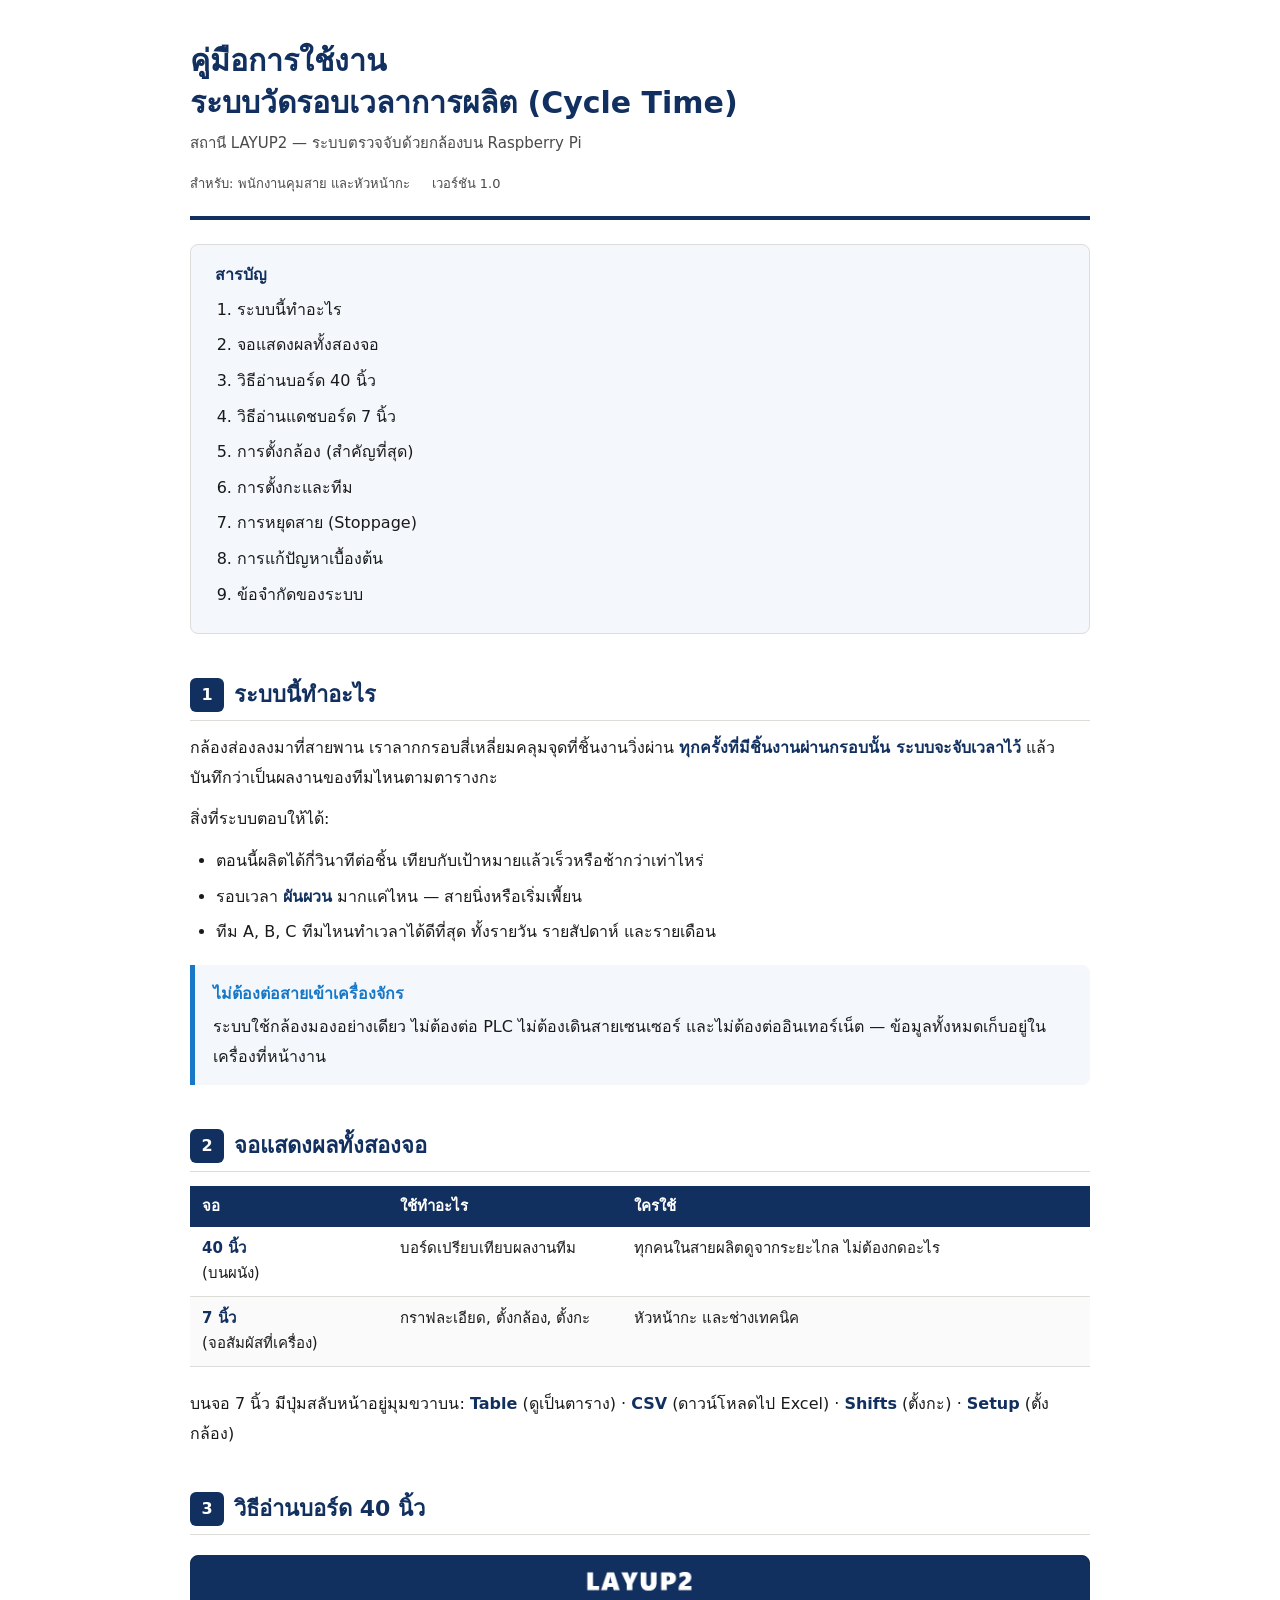
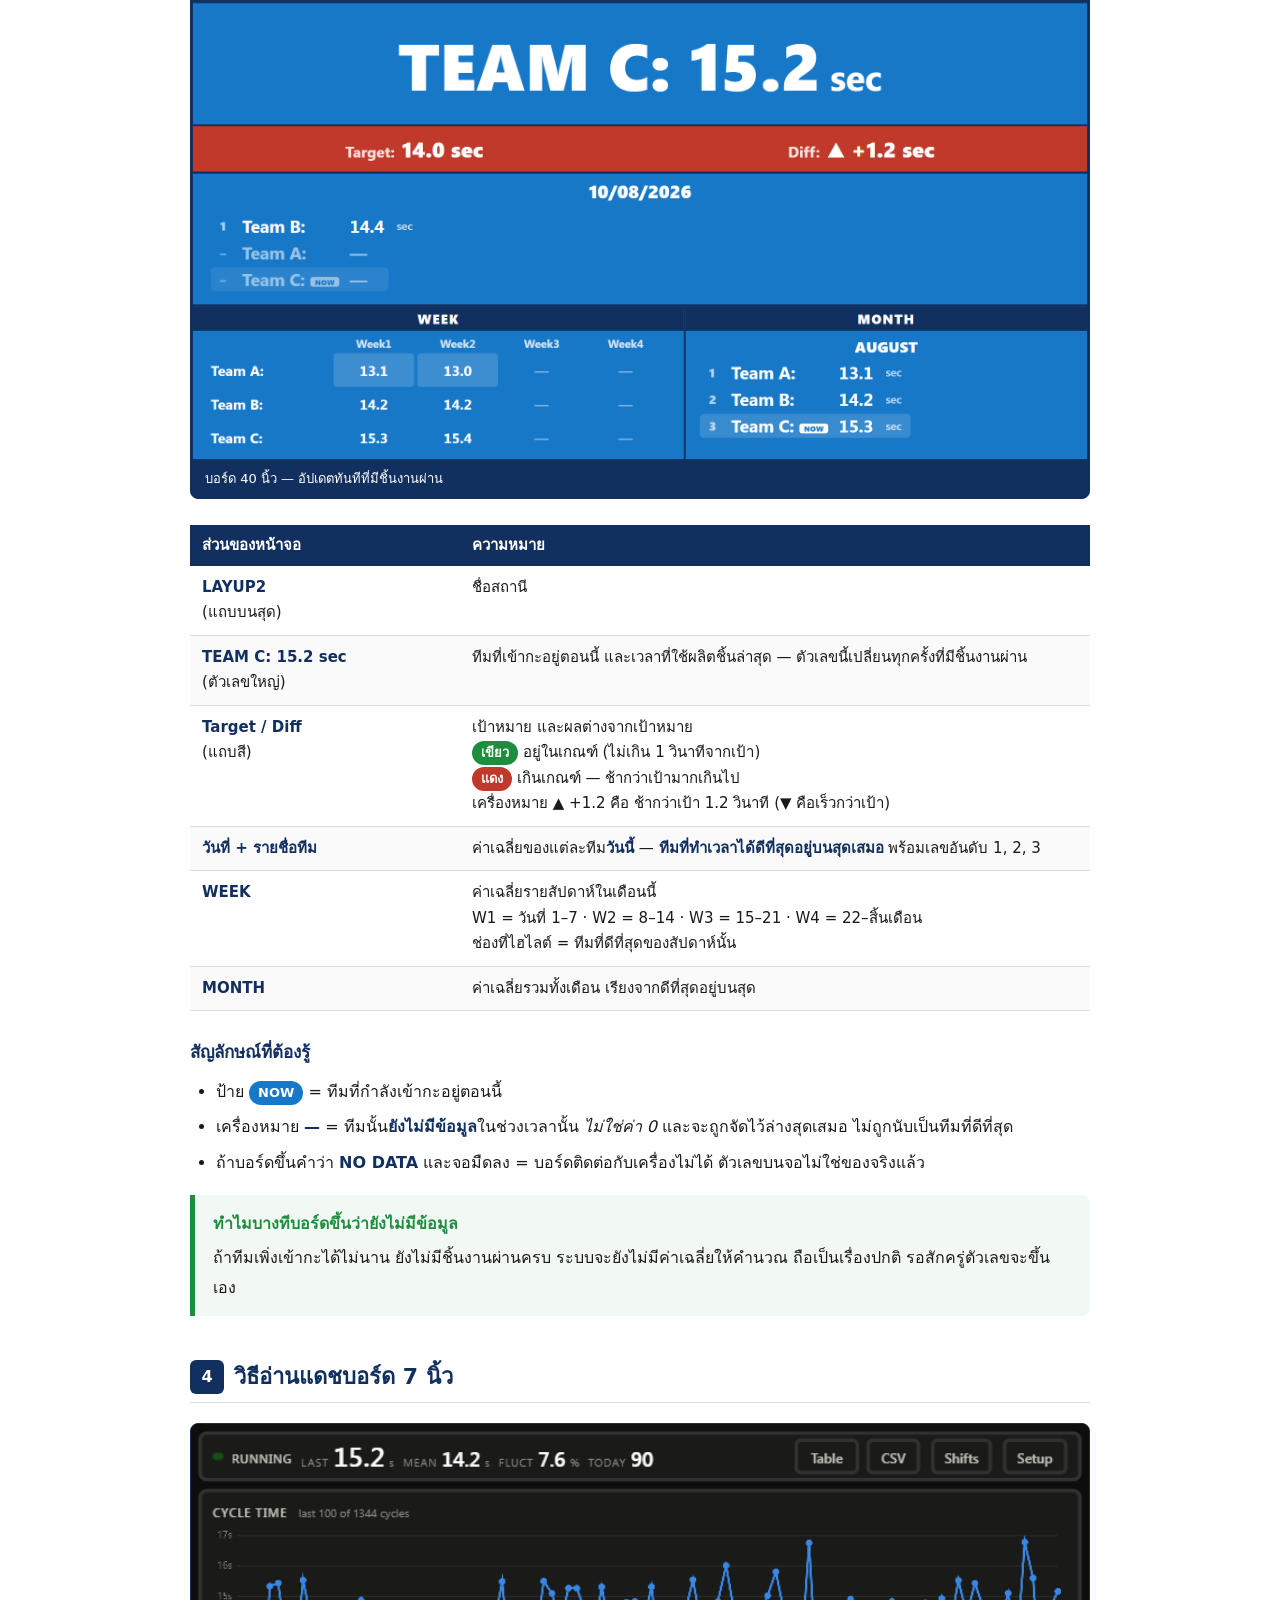
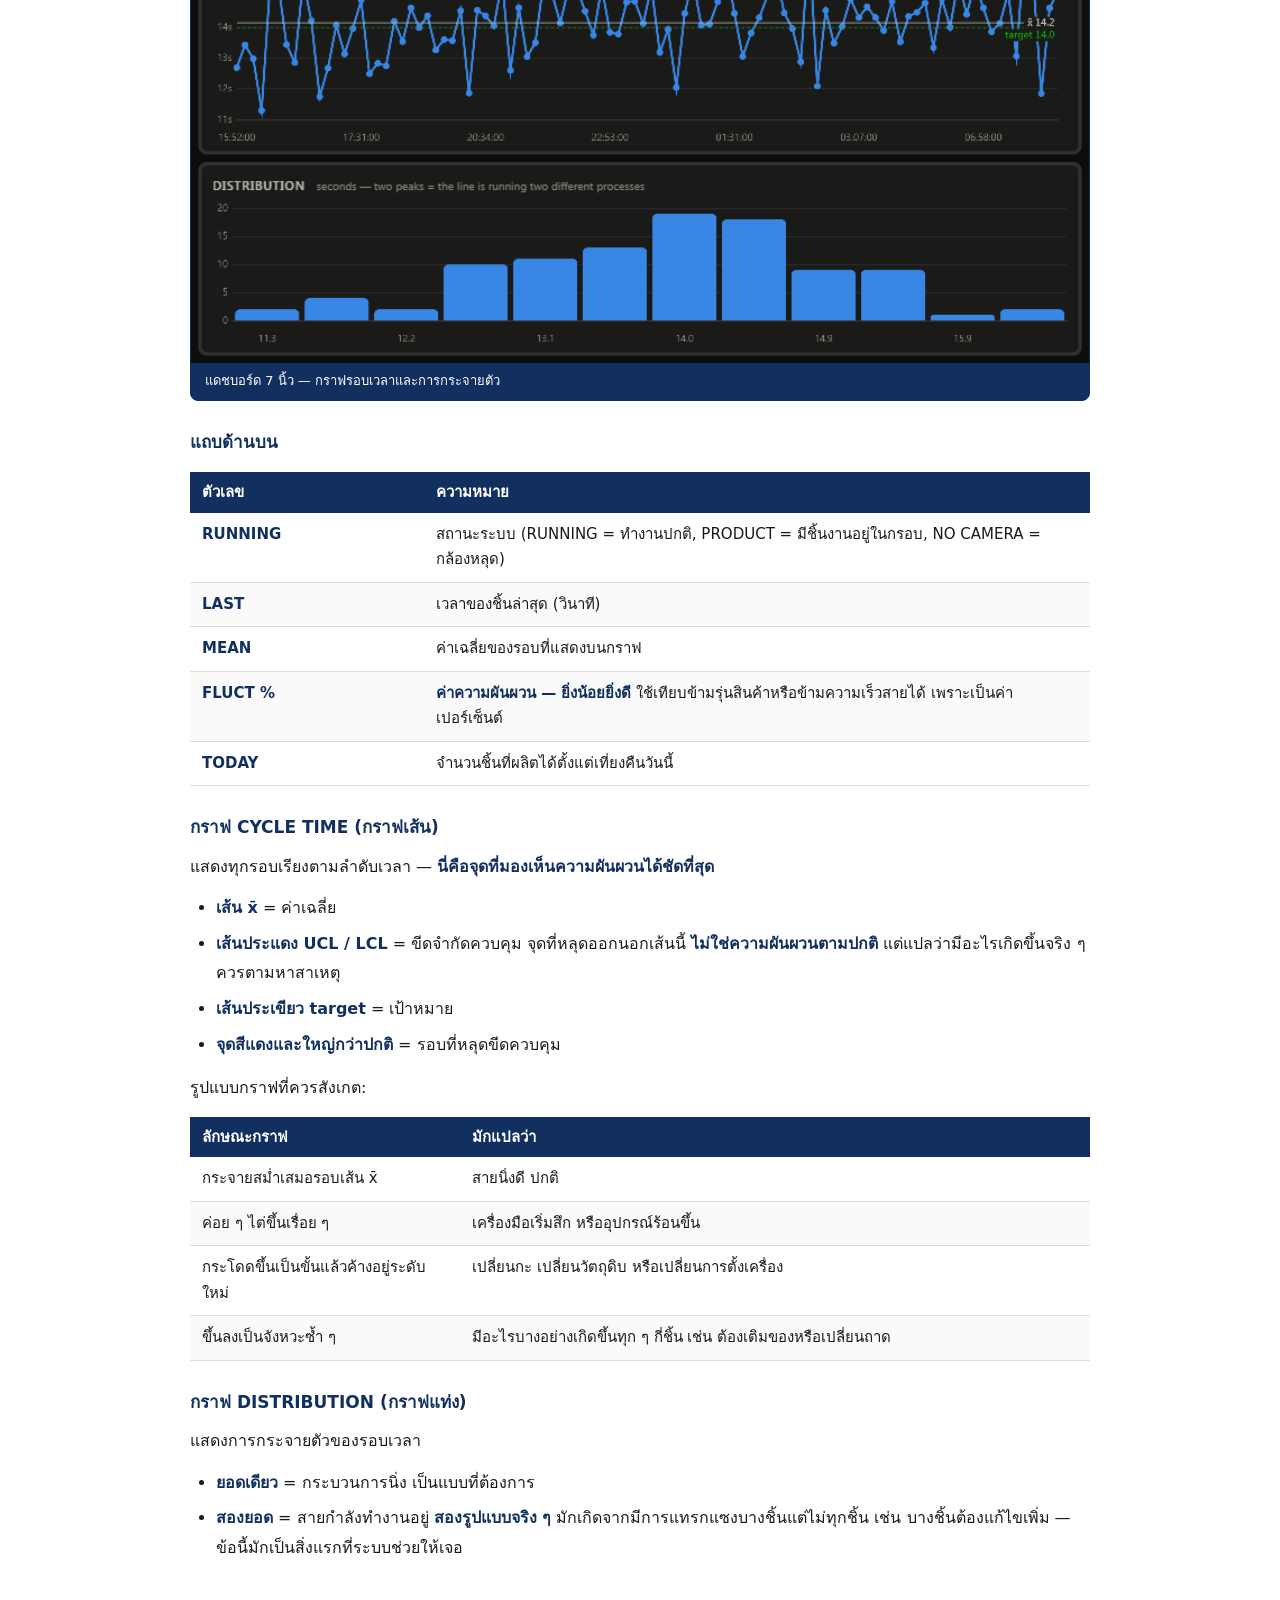
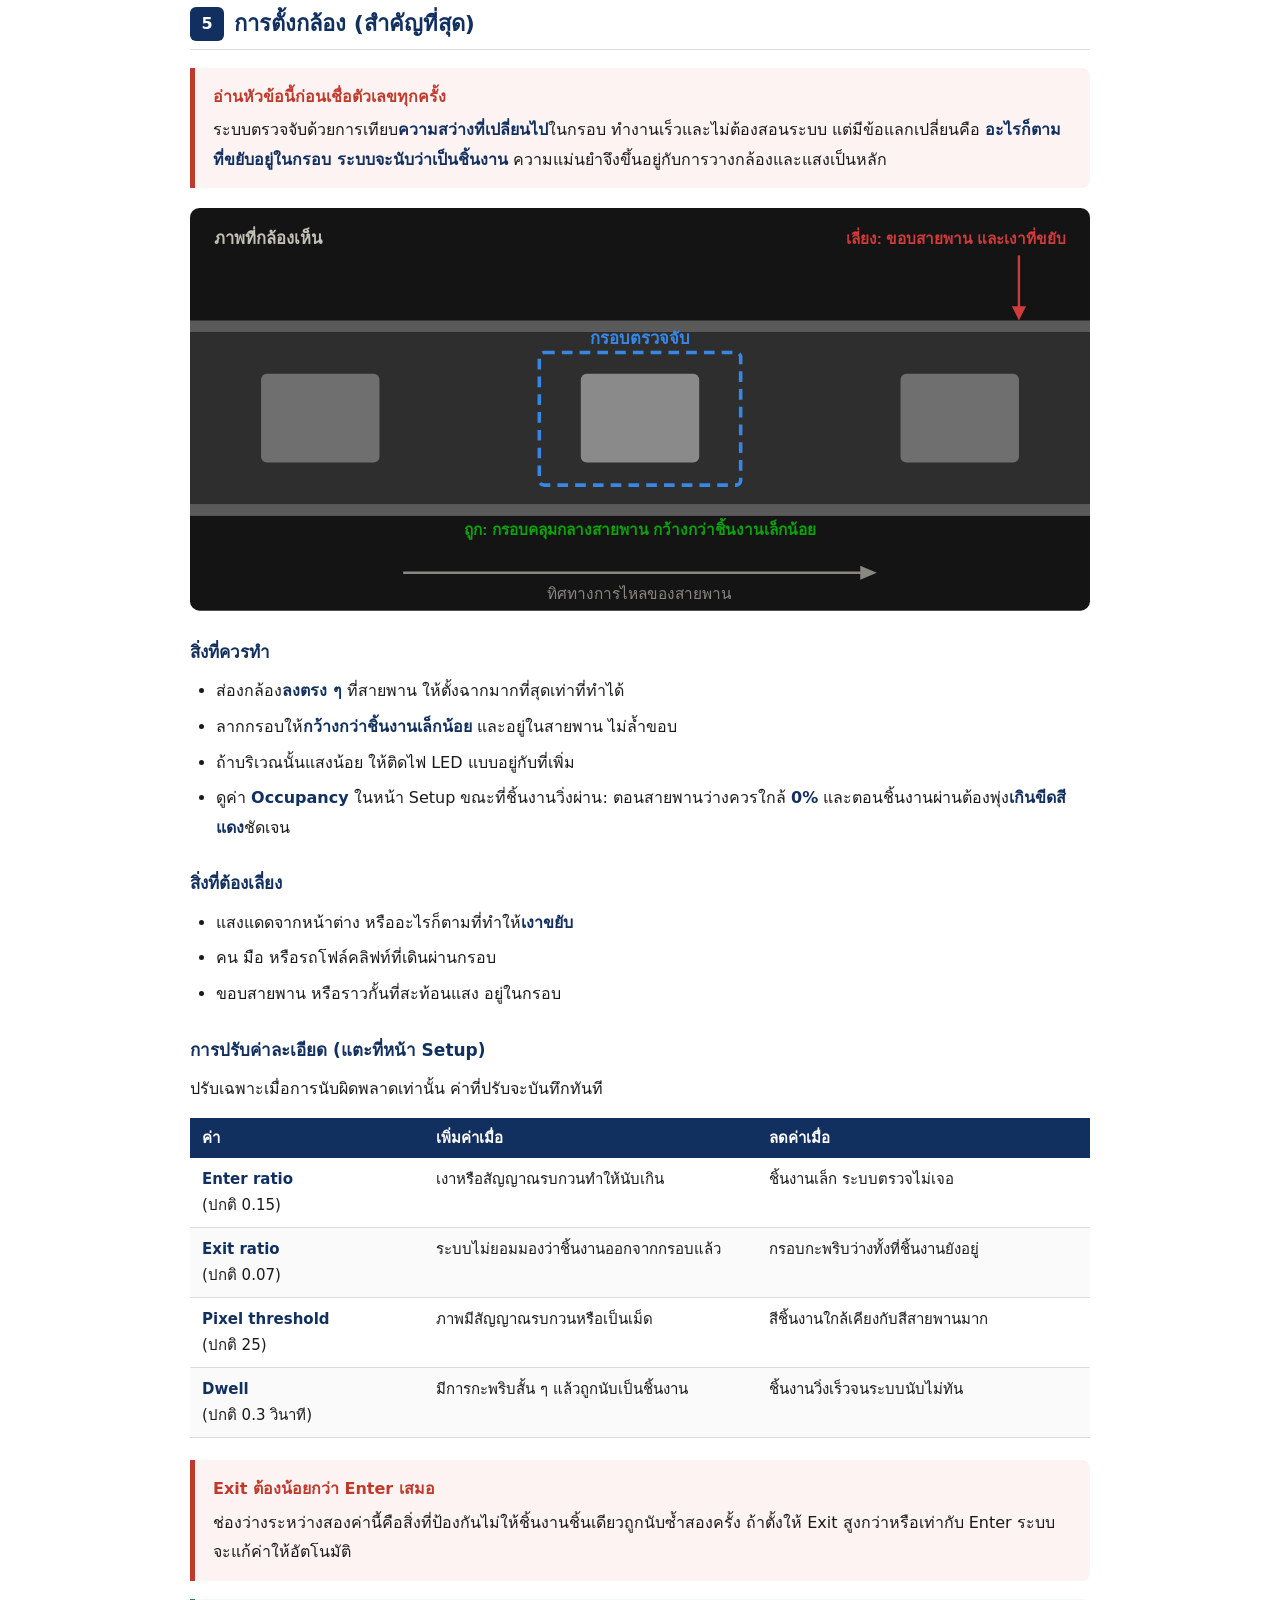
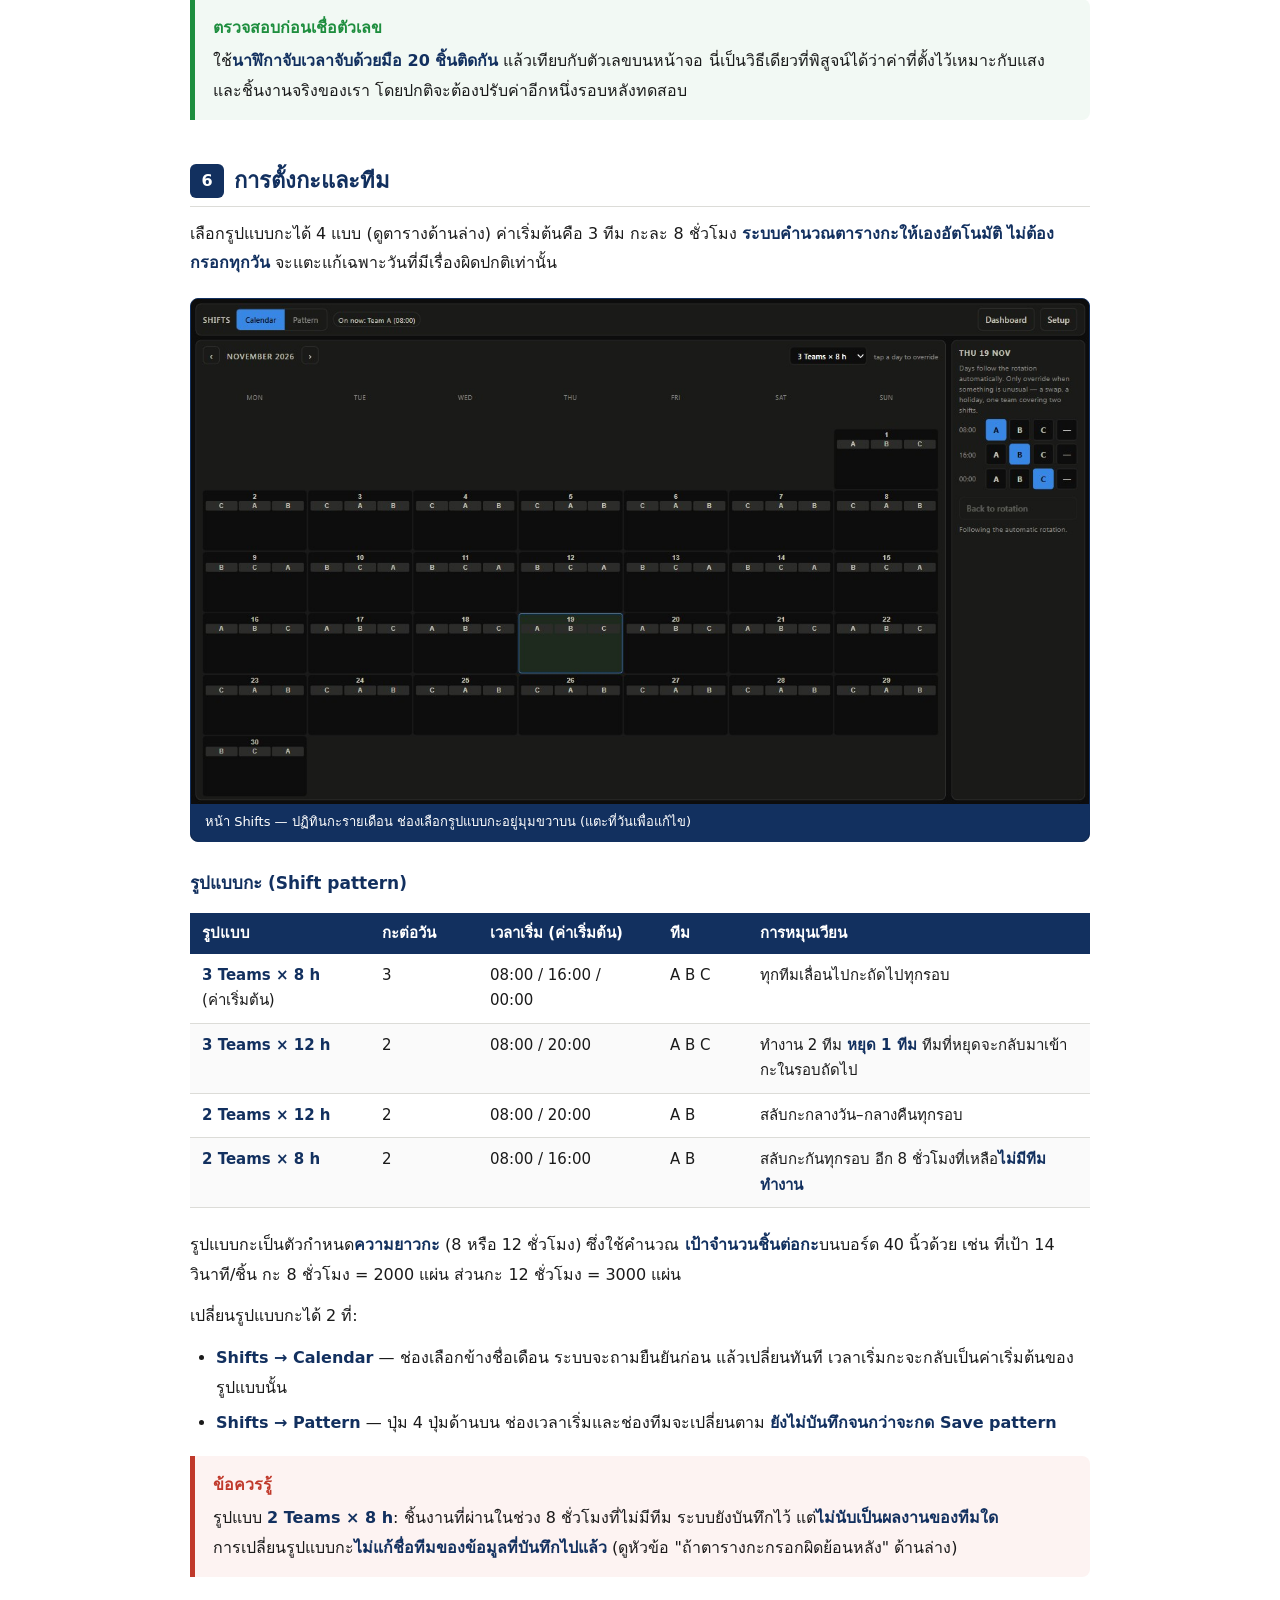
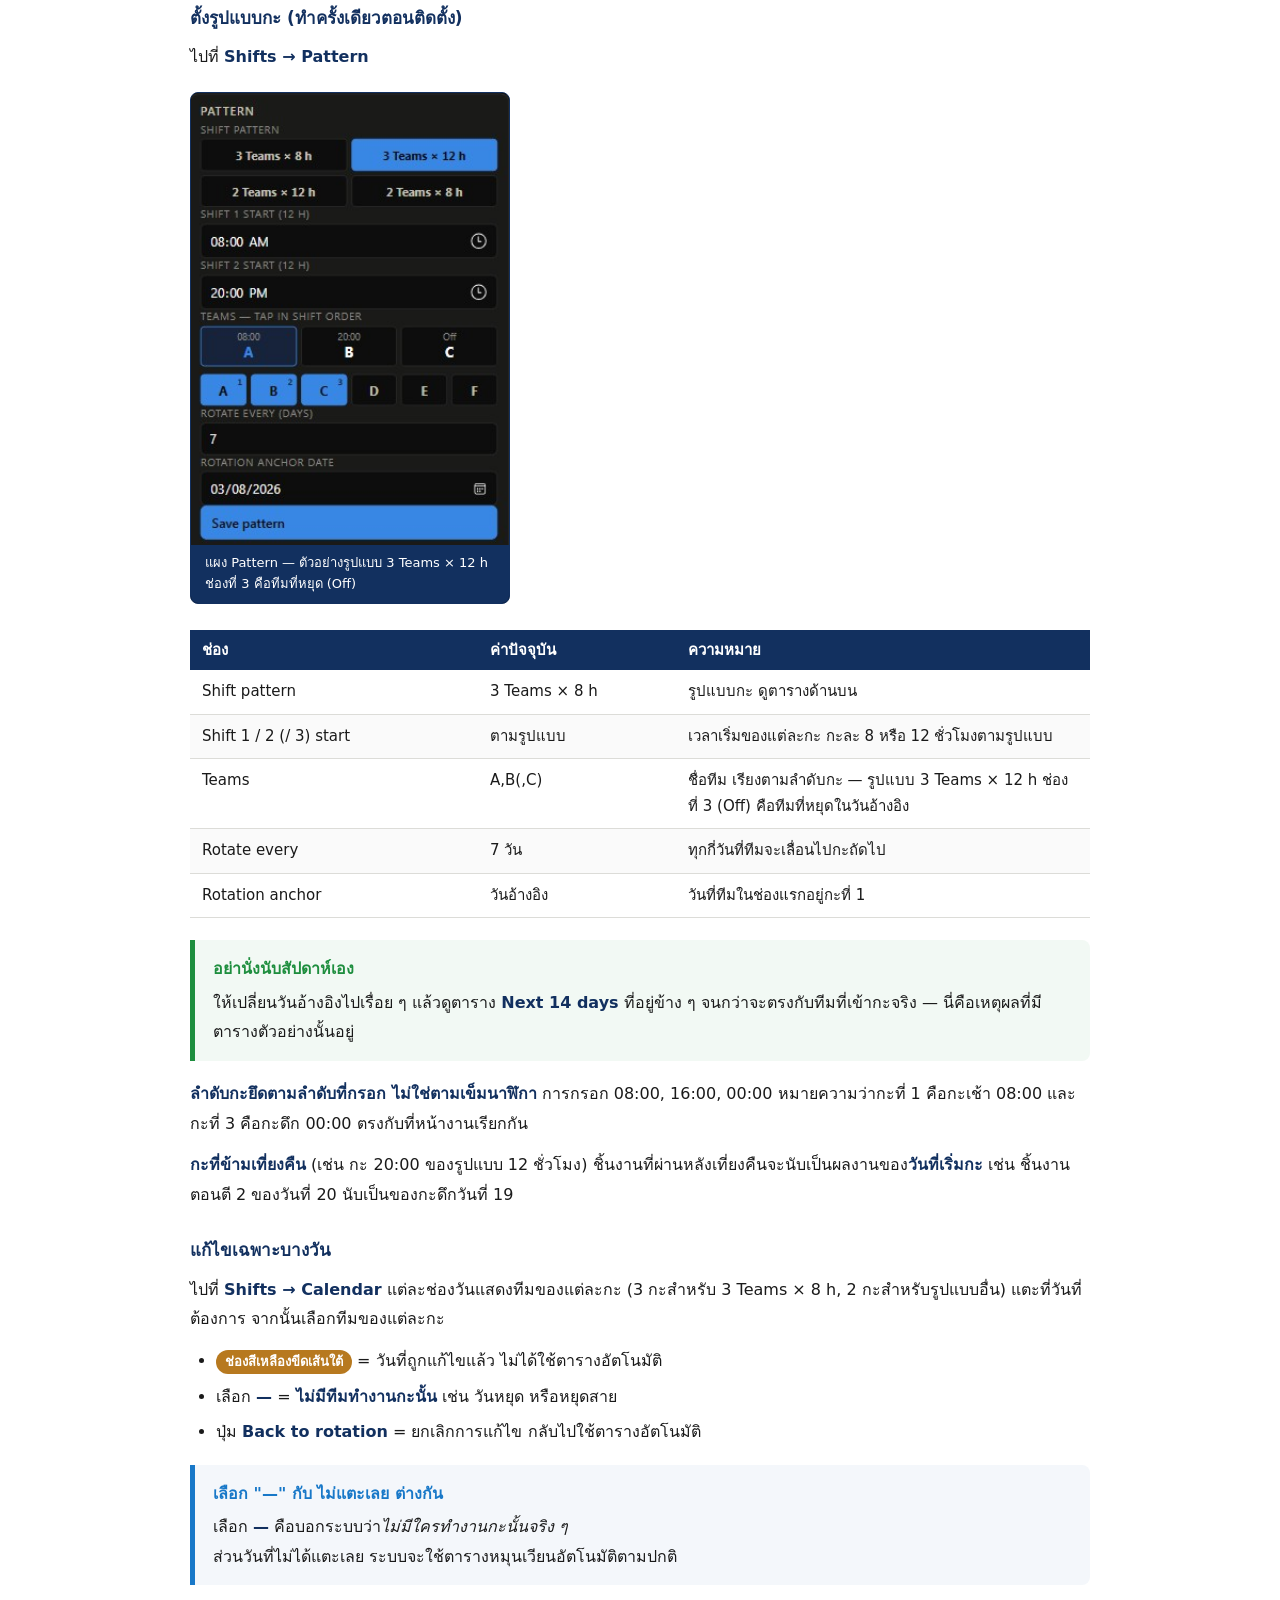
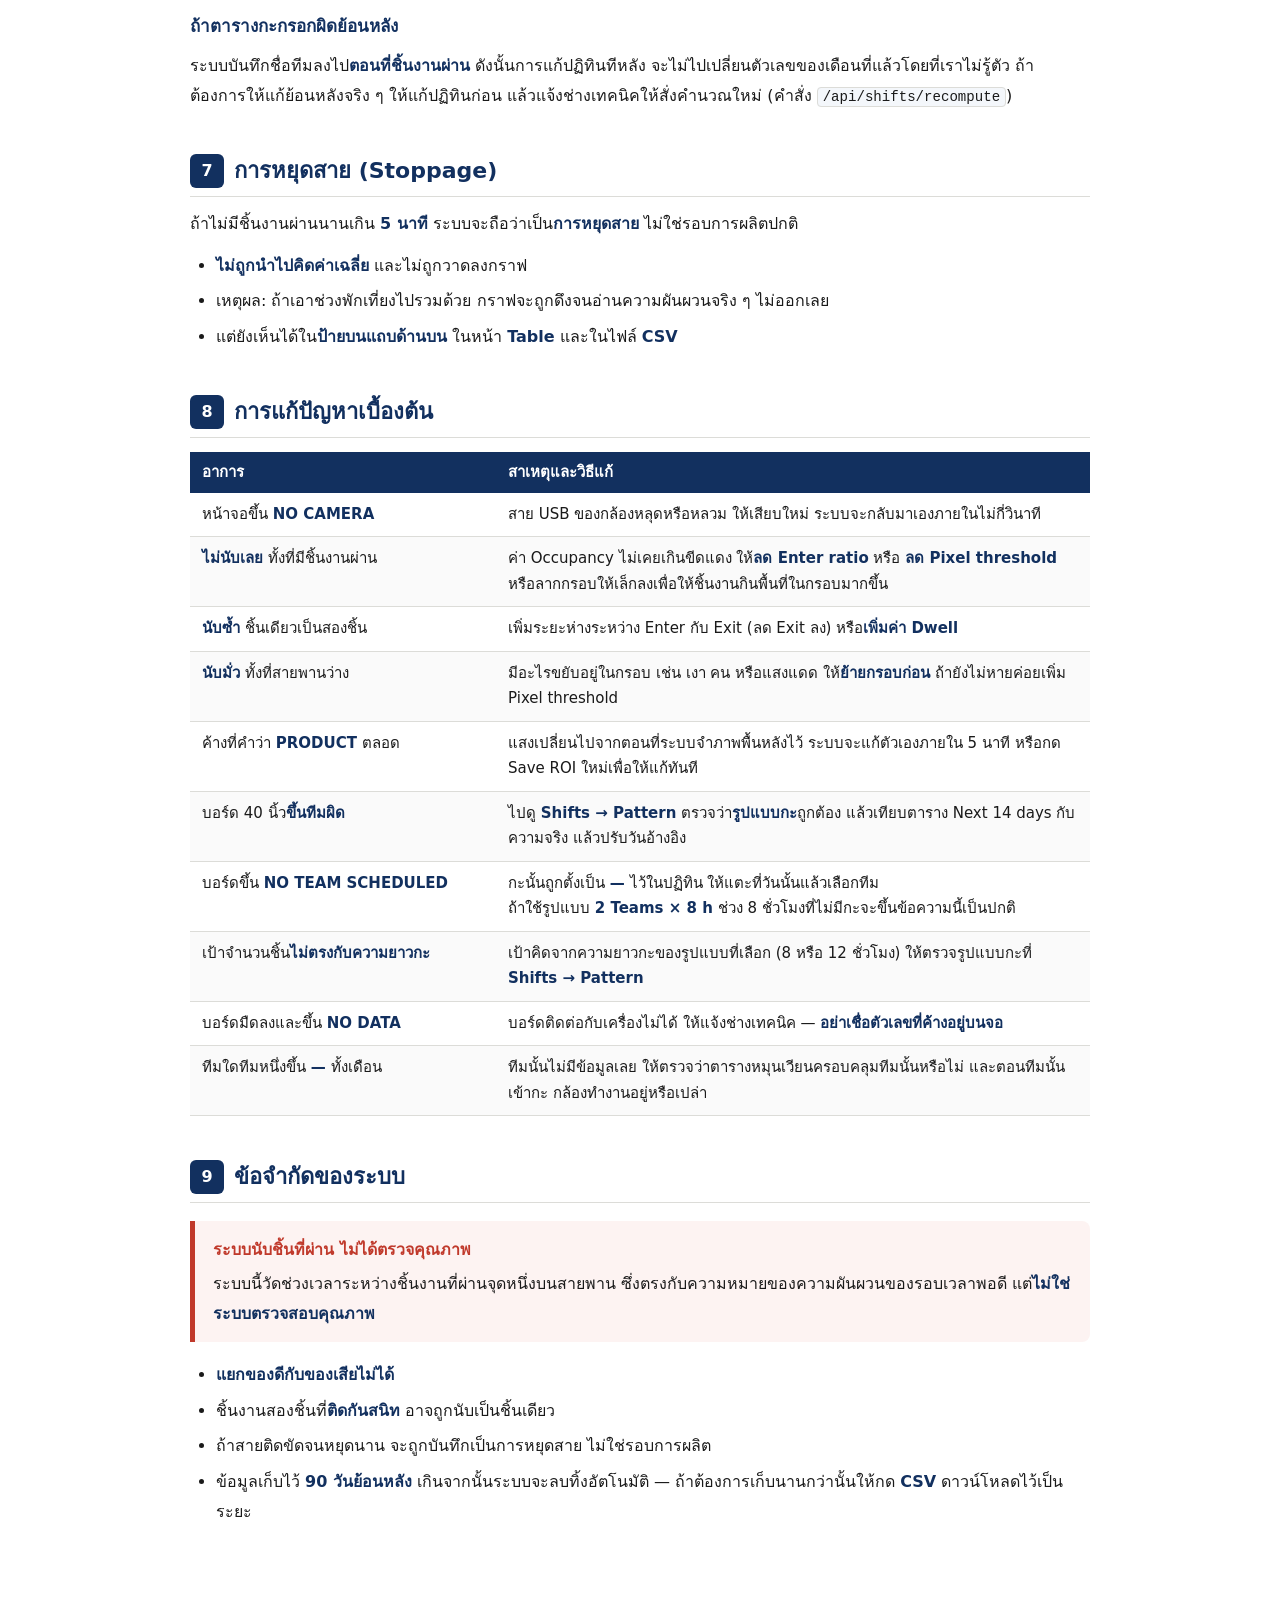
==== commit ddd9e6c2: "Document the shift patterns in the Thai user manual Section 6 now covers the four crewing patterns (" ====
--- a/user-manual.html
+++ b/user-manual.html
@@ -530,28 +530,76 @@
 <h2 id="s6"><span class="num">6</span>การตั้งกะและทีม</h2>
 
 <p>
-  ทีม A, B, C ทำงานวันละ 3 กะ กะละ 8 ชั่วโมง รวม 24 ชั่วโมง
+  เลือกรูปแบบกะได้ 4 แบบ (ดูตารางด้านล่าง) ค่าเริ่มต้นคือ 3 ทีม กะละ 8 ชั่วโมง
   <strong>ระบบคำนวณตารางกะให้เองอัตโนมัติ ไม่ต้องกรอกทุกวัน</strong>
   จะแตะแก้เฉพาะวันที่มีเรื่องผิดปกติเท่านั้น
 </p>
 
 <figure>
-  <img src="docs/shifts.png" alt="หน้าตั้งกะ แสดงปฏิทินรายเดือน แต่ละวันมีทีมสามกะ และแผงแก้ไขด้านขวา">
-  <figcaption>หน้า Shifts — ปฏิทินกะรายเดือน (แตะที่วันเพื่อแก้ไข)</figcaption>
+  <img src="docs/shifts.png" alt="หน้าตั้งกะ แสดงปฏิทินรายเดือน แต่ละวันมีทีมสามกะ ช่องเลือกรูปแบบกะอยู่มุมขวาบนของปฏิทิน และแผงแก้ไขด้านขวา">
+  <figcaption>หน้า Shifts — ปฏิทินกะรายเดือน ช่องเลือกรูปแบบกะอยู่มุมขวาบน (แตะที่วันเพื่อแก้ไข)</figcaption>
 </figure>
+
+<h3>รูปแบบกะ (Shift pattern)</h3>
+
+<table>
+  <thead>
+    <tr><th style="width:20%">รูปแบบ</th><th style="width:12%">กะต่อวัน</th><th style="width:20%">เวลาเริ่ม (ค่าเริ่มต้น)</th><th style="width:10%">ทีม</th><th>การหมุนเวียน</th></tr>
+  </thead>
+  <tbody>
+    <tr><td><strong>3 Teams × 8 h</strong><br>(ค่าเริ่มต้น)</td><td>3</td><td>08:00 / 16:00 / 00:00</td><td>A B C</td><td>ทุกทีมเลื่อนไปกะถัดไปทุกรอบ</td></tr>
+    <tr><td><strong>3 Teams × 12 h</strong></td><td>2</td><td>08:00 / 20:00</td><td>A B C</td><td>ทำงาน 2 ทีม <strong>หยุด 1 ทีม</strong> ทีมที่หยุดจะกลับมาเข้ากะในรอบถัดไป</td></tr>
+    <tr><td><strong>2 Teams × 12 h</strong></td><td>2</td><td>08:00 / 20:00</td><td>A B</td><td>สลับกะกลางวัน–กลางคืนทุกรอบ</td></tr>
+    <tr><td><strong>2 Teams × 8 h</strong></td><td>2</td><td>08:00 / 16:00</td><td>A B</td><td>สลับกะกันทุกรอบ อีก 8 ชั่วโมงที่เหลือ<strong>ไม่มีทีมทำงาน</strong></td></tr>
+  </tbody>
+</table>
+
+<p>
+  รูปแบบกะเป็นตัวกำหนด<strong>ความยาวกะ</strong> (8 หรือ 12 ชั่วโมง) ซึ่งใช้คำนวณ
+  <strong>เป้าจำนวนชิ้นต่อกะ</strong>บนบอร์ด 40 นิ้วด้วย เช่น ที่เป้า 14 วินาที/ชิ้น
+  กะ 8 ชั่วโมง = 2000 แผ่น ส่วนกะ 12 ชั่วโมง = 3000 แผ่น
+</p>
+
+<p>เปลี่ยนรูปแบบกะได้ 2 ที่:</p>
+<ul>
+  <li>
+    <strong>Shifts → Calendar</strong> — ช่องเลือกข้างชื่อเดือน
+    ระบบจะถามยืนยันก่อน แล้วเปลี่ยนทันที เวลาเริ่มกะจะกลับเป็นค่าเริ่มต้นของรูปแบบนั้น
+  </li>
+  <li>
+    <strong>Shifts → Pattern</strong> — ปุ่ม 4 ปุ่มด้านบน ช่องเวลาเริ่มและช่องทีมจะเปลี่ยนตาม
+    <strong>ยังไม่บันทึกจนกว่าจะกด Save pattern</strong>
+  </li>
+</ul>
+
+<div class="box warn">
+  <span class="label">ข้อควรรู้</span>
+  <p>
+    รูปแบบ <strong>2 Teams × 8 h</strong>: ชิ้นงานที่ผ่านในช่วง 8 ชั่วโมงที่ไม่มีทีม
+    ระบบยังบันทึกไว้ แต่<strong>ไม่นับเป็นผลงานของทีมใด</strong><br>
+    การเปลี่ยนรูปแบบกะ<strong>ไม่แก้ชื่อทีมของข้อมูลที่บันทึกไปแล้ว</strong>
+    (ดูหัวข้อ "ถ้าตารางกะกรอกผิดย้อนหลัง" ด้านล่าง)
+  </p>
+</div>
 
 <h3>ตั้งรูปแบบกะ (ทำครั้งเดียวตอนติดตั้ง)</h3>
 <p>ไปที่ <strong>Shifts → Pattern</strong></p>
+
+<figure style="max-width: 320px">
+  <img src="docs/shifts-pattern.png" alt="แผง Pattern: ปุ่มเลือกรูปแบบกะ 4 ปุ่ม เลือก 3 Teams × 12 h อยู่ ช่องเวลาเริ่ม 2 ช่อง 08:00 และ 20:00 ช่องทีม 3 ช่อง 08:00 A, 20:00 B และ Off C ช่องรอบหมุนเวียน วันอ้างอิง และปุ่ม Save pattern">
+  <figcaption>แผง Pattern — ตัวอย่างรูปแบบ 3 Teams × 12 h ช่องที่ 3 คือทีมที่หยุด (Off)</figcaption>
+</figure>
 
 <table>
   <thead>
     <tr><th style="width:32%">ช่อง</th><th style="width:22%">ค่าปัจจุบัน</th><th>ความหมาย</th></tr>
   </thead>
   <tbody>
-    <tr><td>Shift 1 / 2 / 3 start</td><td>08:00 / 16:00 / 00:00</td><td>เวลาเริ่มของแต่ละกะ กะละ 8 ชั่วโมง</td></tr>
-    <tr><td>Teams</td><td>A,B,C</td><td>ชื่อทีม เรียงตามลำดับการหมุนเวียน</td></tr>
+    <tr><td>Shift pattern</td><td>3 Teams × 8 h</td><td>รูปแบบกะ ดูตารางด้านบน</td></tr>
+    <tr><td>Shift 1 / 2 (/ 3) start</td><td>ตามรูปแบบ</td><td>เวลาเริ่มของแต่ละกะ กะละ 8 หรือ 12 ชั่วโมงตามรูปแบบ</td></tr>
+    <tr><td>Teams</td><td>A,B(,C)</td><td>ชื่อทีม เรียงตามลำดับกะ — รูปแบบ 3 Teams × 12 h ช่องที่ 3 (Off) คือทีมที่หยุดในวันอ้างอิง</td></tr>
     <tr><td>Rotate every</td><td>7 วัน</td><td>ทุกกี่วันที่ทีมจะเลื่อนไปกะถัดไป</td></tr>
-    <tr><td>Rotation anchor</td><td>วันอ้างอิง</td><td>วันที่ทีม A อยู่กะที่ 1</td></tr>
+    <tr><td>Rotation anchor</td><td>วันอ้างอิง</td><td>วันที่ทีมในช่องแรกอยู่กะที่ 1</td></tr>
   </tbody>
 </table>
 
@@ -569,8 +617,18 @@
   และกะที่ 3 คือกะดึก 00:00 ตรงกับที่หน้างานเรียกกัน
 </p>
 
+<p>
+  <strong>กะที่ข้ามเที่ยงคืน</strong> (เช่น กะ 20:00 ของรูปแบบ 12 ชั่วโมง)
+  ชิ้นงานที่ผ่านหลังเที่ยงคืนจะนับเป็นผลงานของ<strong>วันที่เริ่มกะ</strong>
+  เช่น ชิ้นงานตอนตี 2 ของวันที่ 20 นับเป็นของกะดึกวันที่ 19
+</p>
+
 <h3>แก้ไขเฉพาะบางวัน</h3>
-<p>ไปที่ <strong>Shifts → Calendar</strong> แล้วแตะที่วันที่ต้องการ จากนั้นเลือกทีมของแต่ละกะ</p>
+<p>
+  ไปที่ <strong>Shifts → Calendar</strong> แต่ละช่องวันแสดงทีมของแต่ละกะ
+  (3 กะสำหรับ 3 Teams × 8 h, 2 กะสำหรับรูปแบบอื่น)
+  แตะที่วันที่ต้องการ จากนั้นเลือกทีมของแต่ละกะ
+</p>
 <ul>
   <li><span class="tag amber">ช่องสีเหลืองขีดเส้นใต้</span> = วันที่ถูกแก้ไขแล้ว ไม่ได้ใช้ตารางอัตโนมัติ</li>
   <li>เลือก <strong>—</strong> = <strong>ไม่มีทีมทำงานกะนั้น</strong> เช่น วันหยุด หรือหยุดสาย</li>
@@ -637,11 +695,18 @@
     </tr>
     <tr>
       <td>บอร์ด 40 นิ้ว<strong>ขึ้นทีมผิด</strong></td>
-      <td>ไปดู <strong>Shifts → Pattern</strong> เทียบตาราง Next 14 days กับความจริง แล้วปรับวันอ้างอิง</td>
+      <td>ไปดู <strong>Shifts → Pattern</strong> ตรวจว่า<strong>รูปแบบกะ</strong>ถูกต้อง แล้วเทียบตาราง Next 14 days กับความจริง แล้วปรับวันอ้างอิง</td>
     </tr>
     <tr>
       <td>บอร์ดขึ้น <strong>NO TEAM SCHEDULED</strong></td>
-      <td>กะนั้นถูกตั้งเป็น <strong>—</strong> ไว้ในปฏิทิน ให้แตะที่วันนั้นแล้วเลือกทีม</td>
+      <td>
+        กะนั้นถูกตั้งเป็น <strong>—</strong> ไว้ในปฏิทิน ให้แตะที่วันนั้นแล้วเลือกทีม<br>
+        ถ้าใช้รูปแบบ <strong>2 Teams × 8 h</strong> ช่วง 8 ชั่วโมงที่ไม่มีกะจะขึ้นข้อความนี้เป็นปกติ
+      </td>
+    </tr>
+    <tr>
+      <td>เป้าจำนวนชิ้น<strong>ไม่ตรงกับความยาวกะ</strong></td>
+      <td>เป้าคิดจากความยาวกะของรูปแบบที่เลือก (8 หรือ 12 ชั่วโมง) ให้ตรวจรูปแบบกะที่ <strong>Shifts → Pattern</strong></td>
     </tr>
     <tr>
       <td>บอร์ดมืดลงและขึ้น <strong>NO DATA</strong></td>
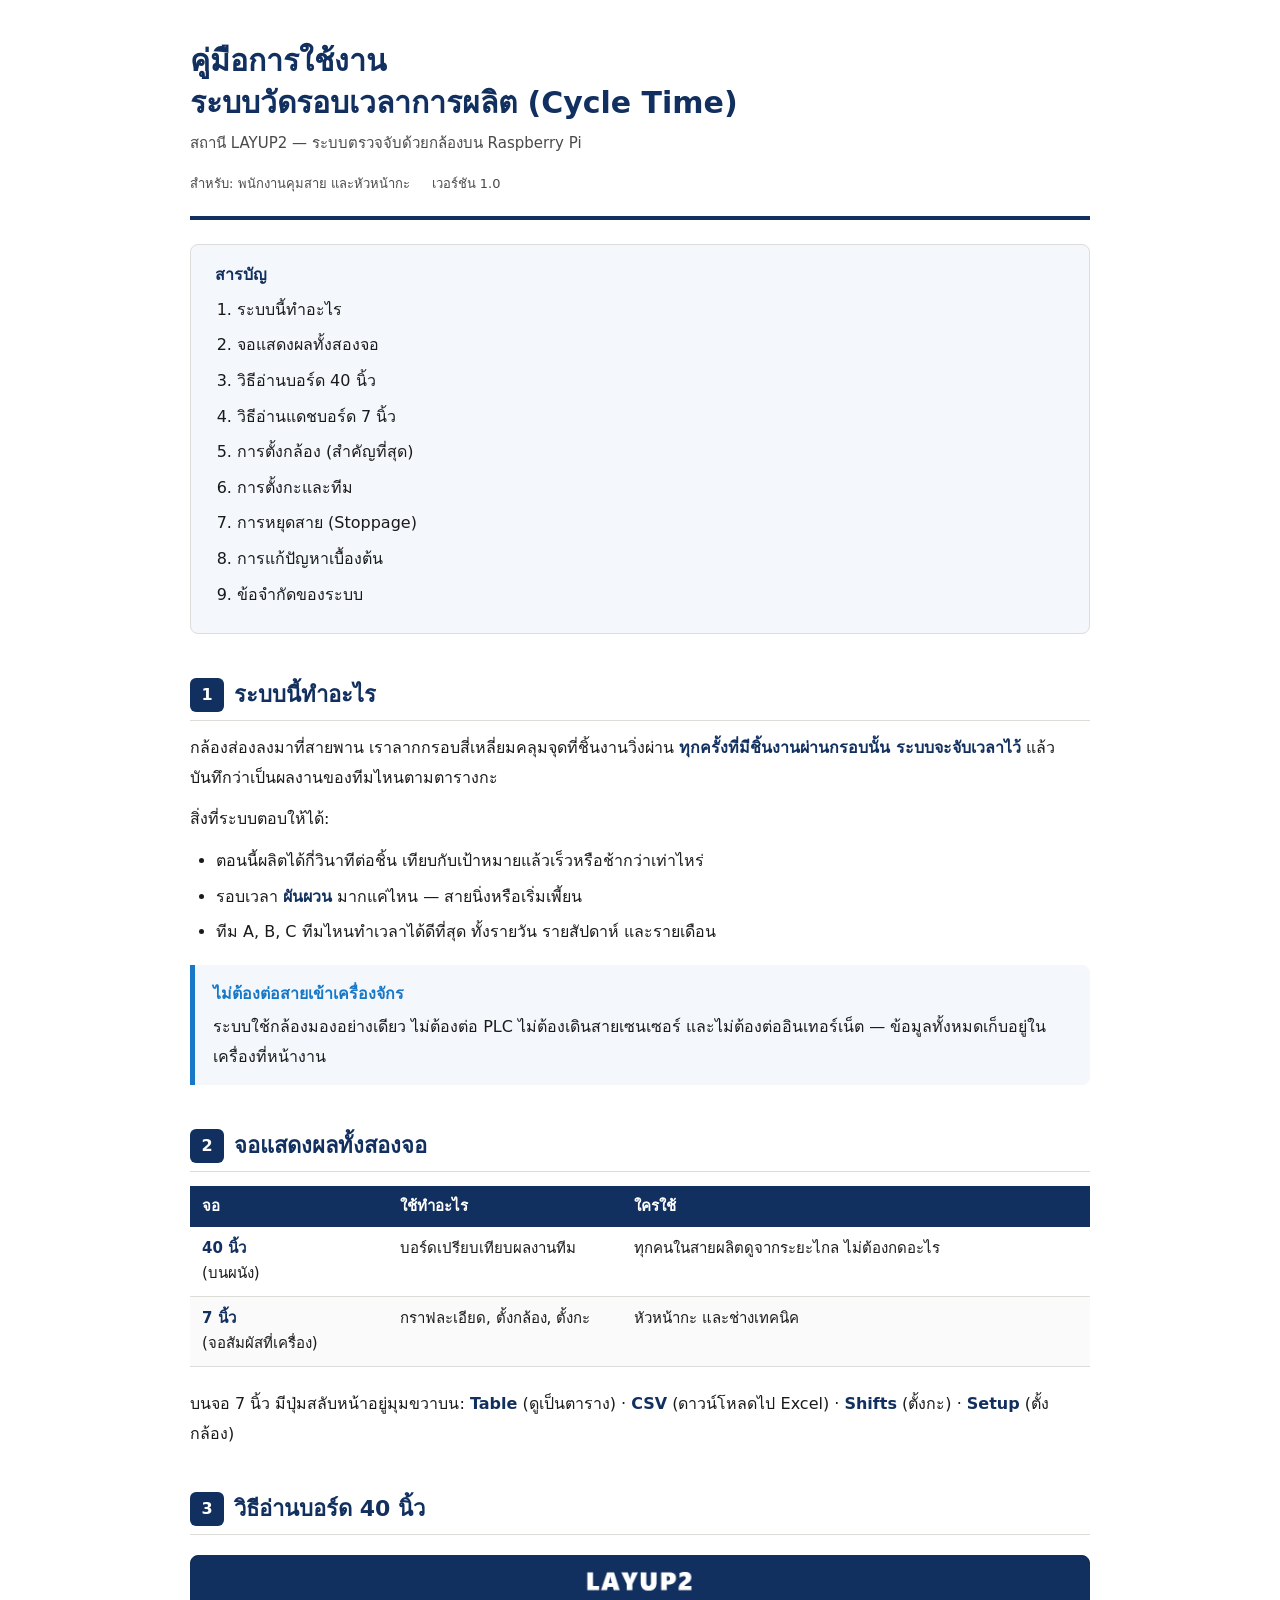
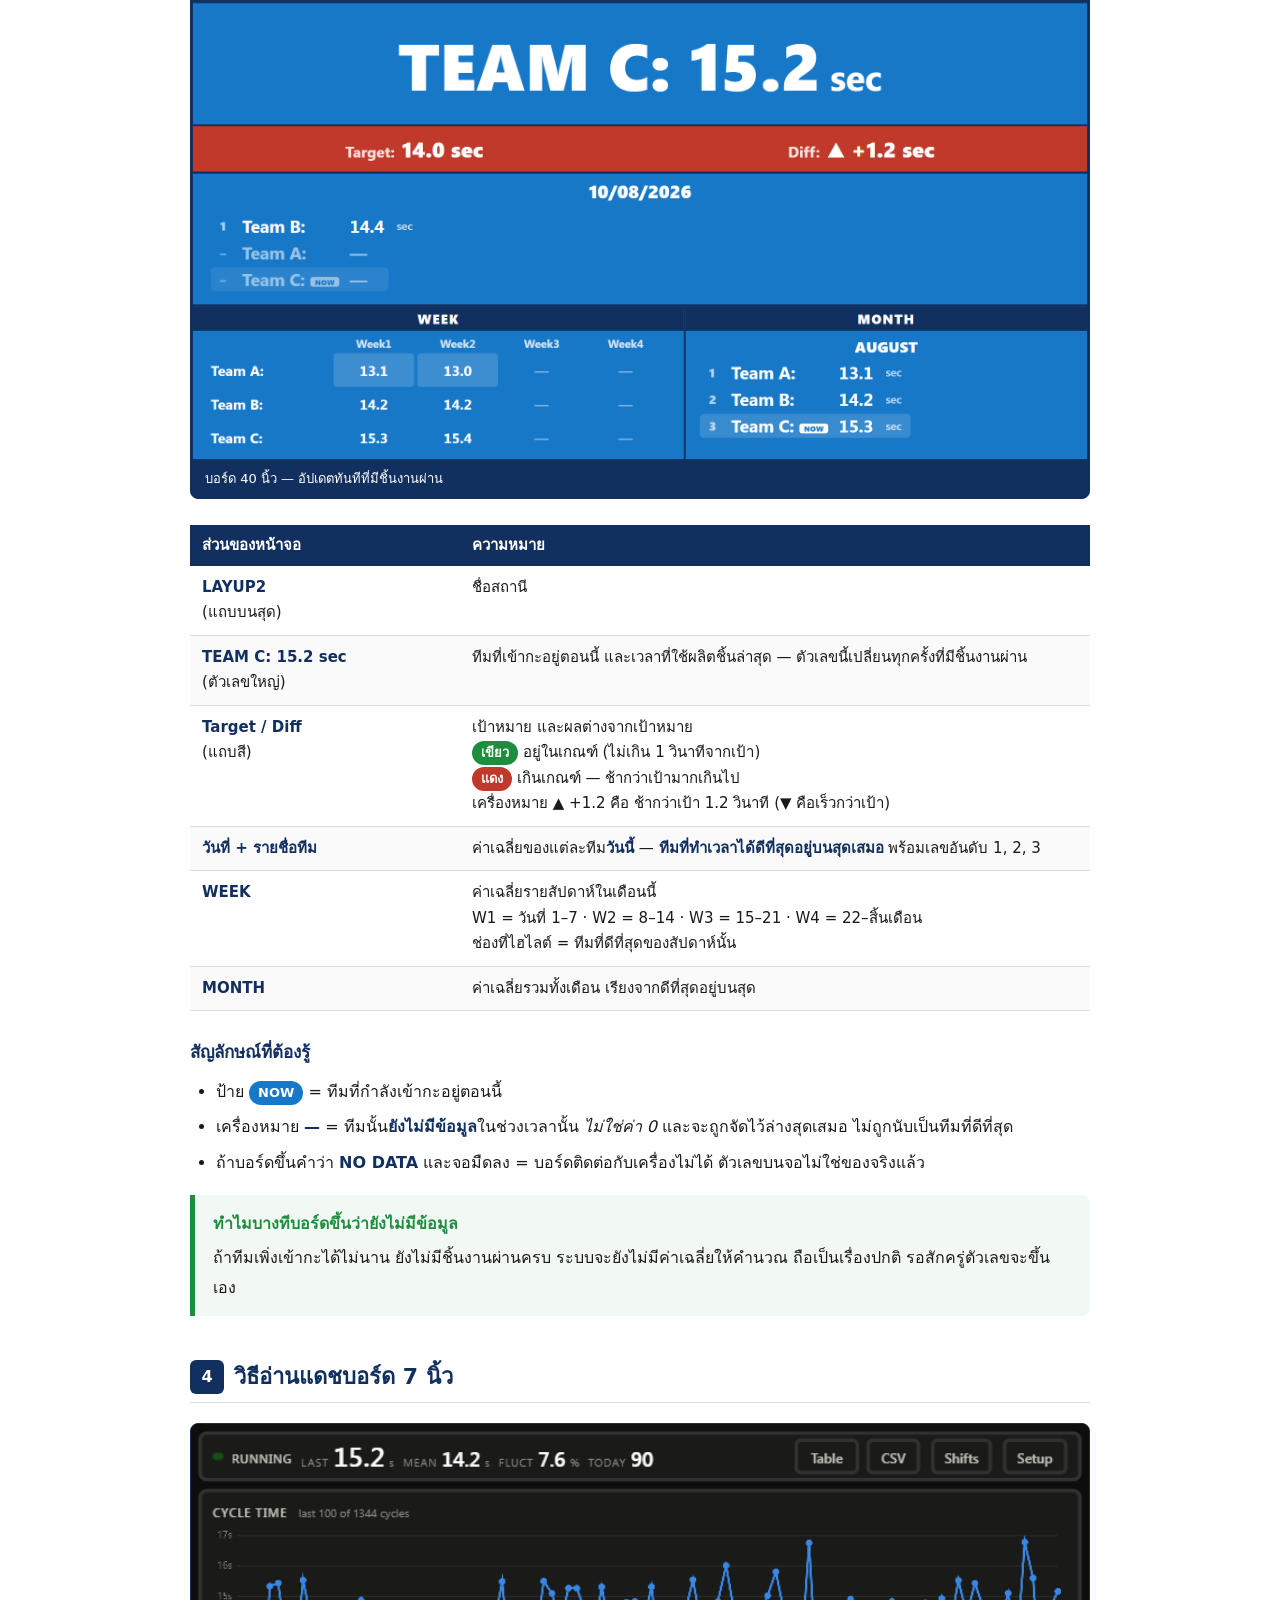
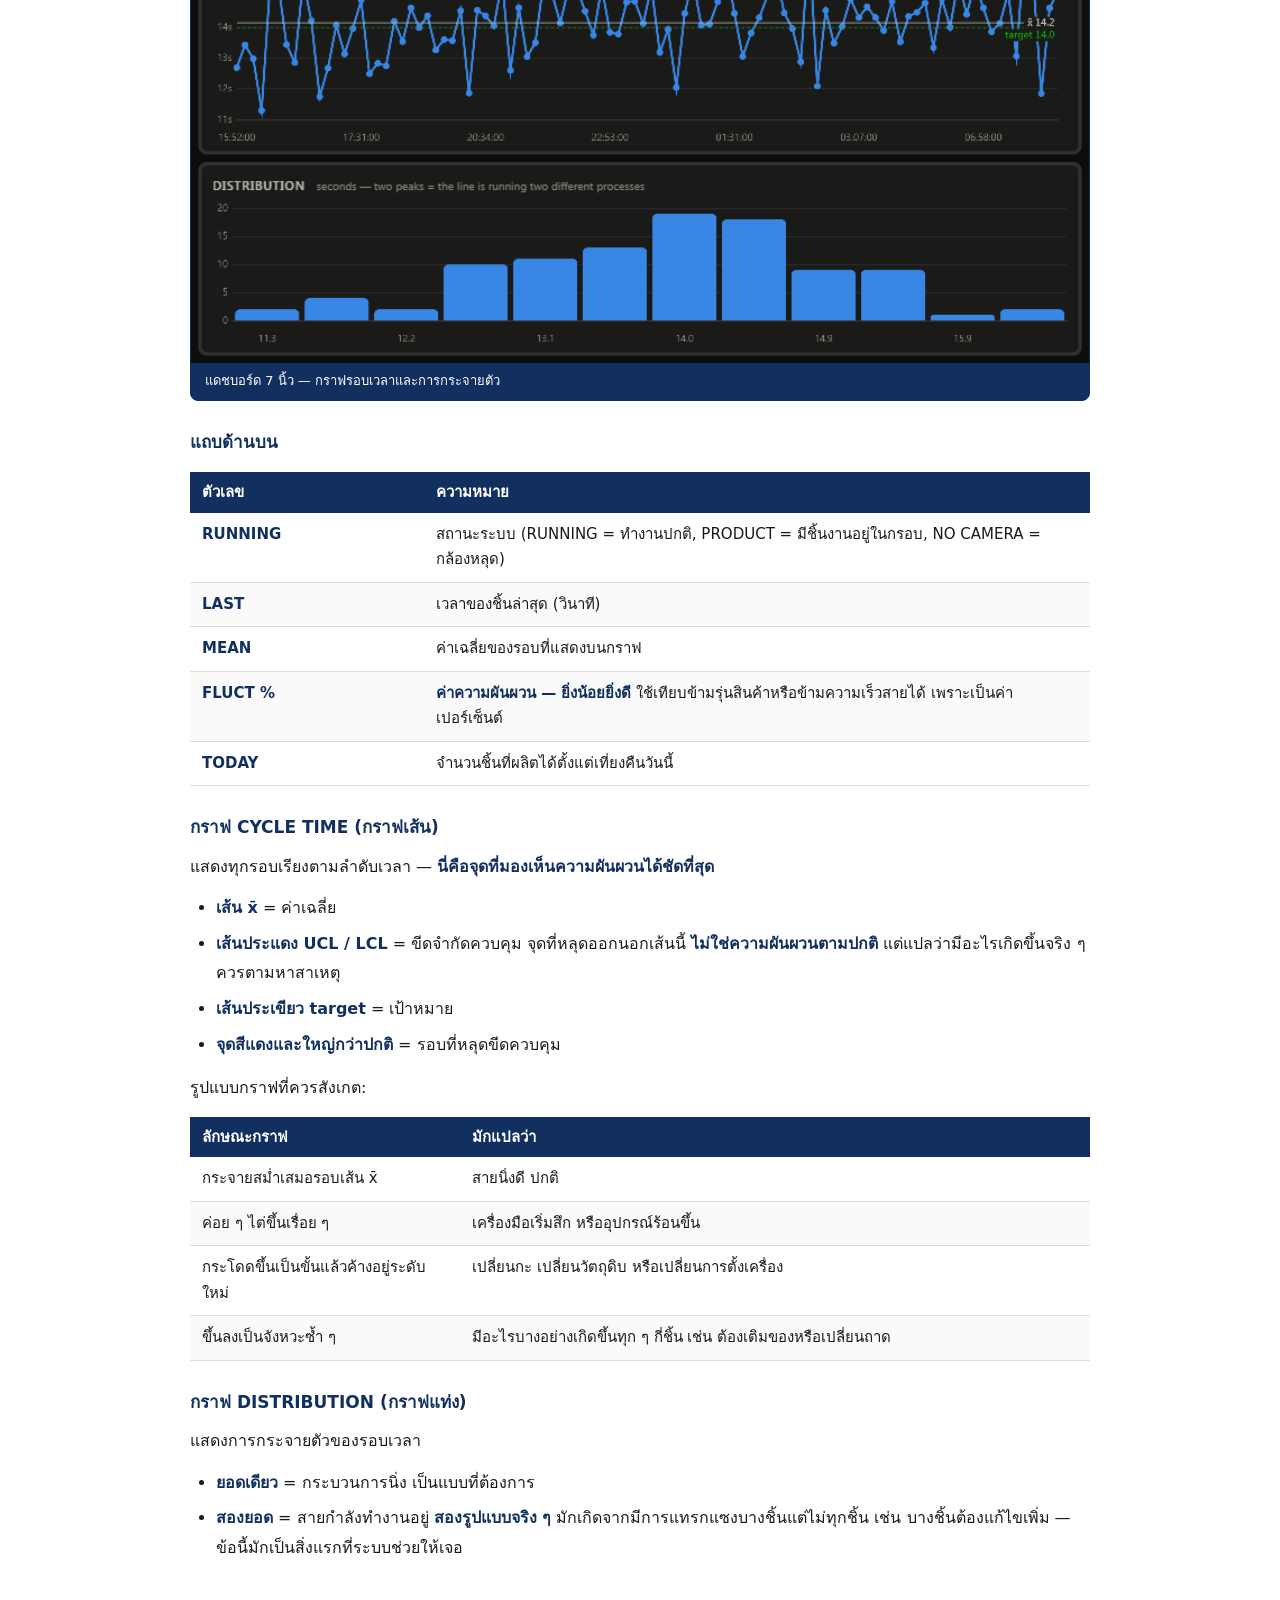
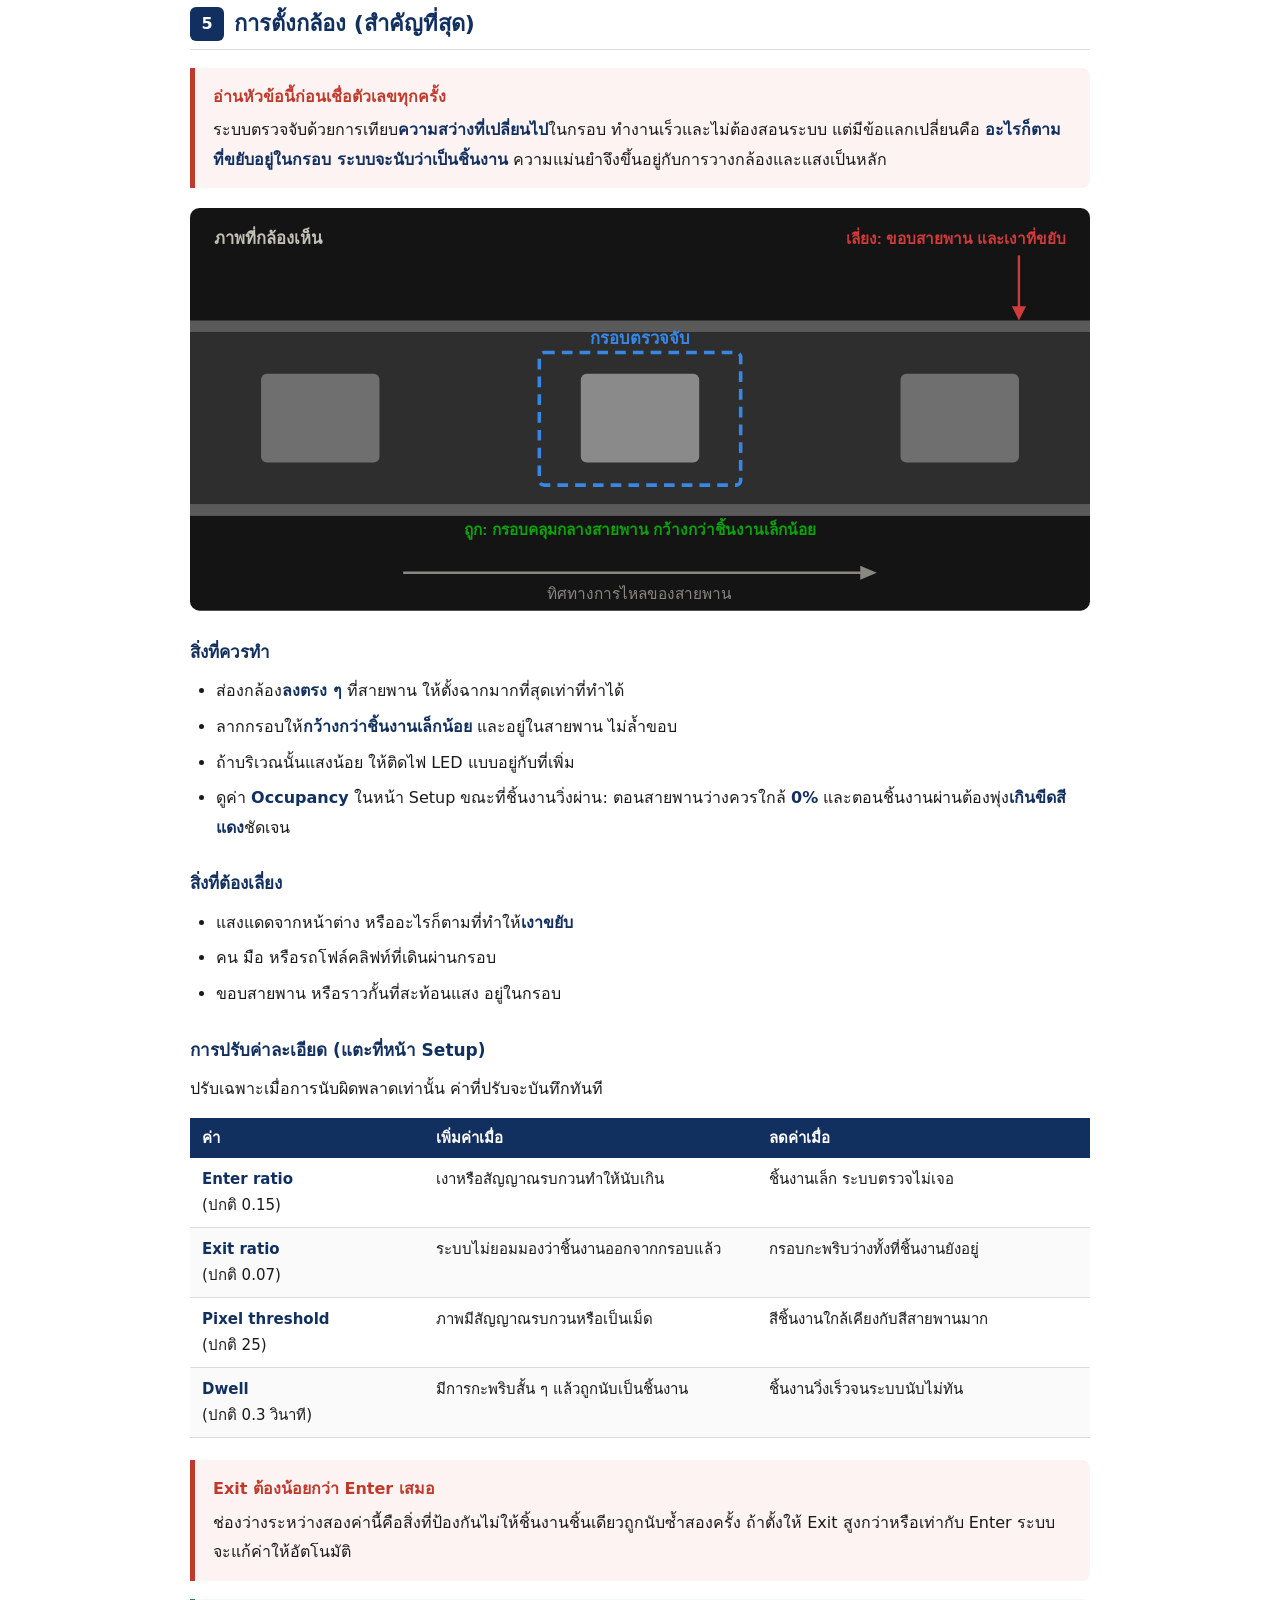
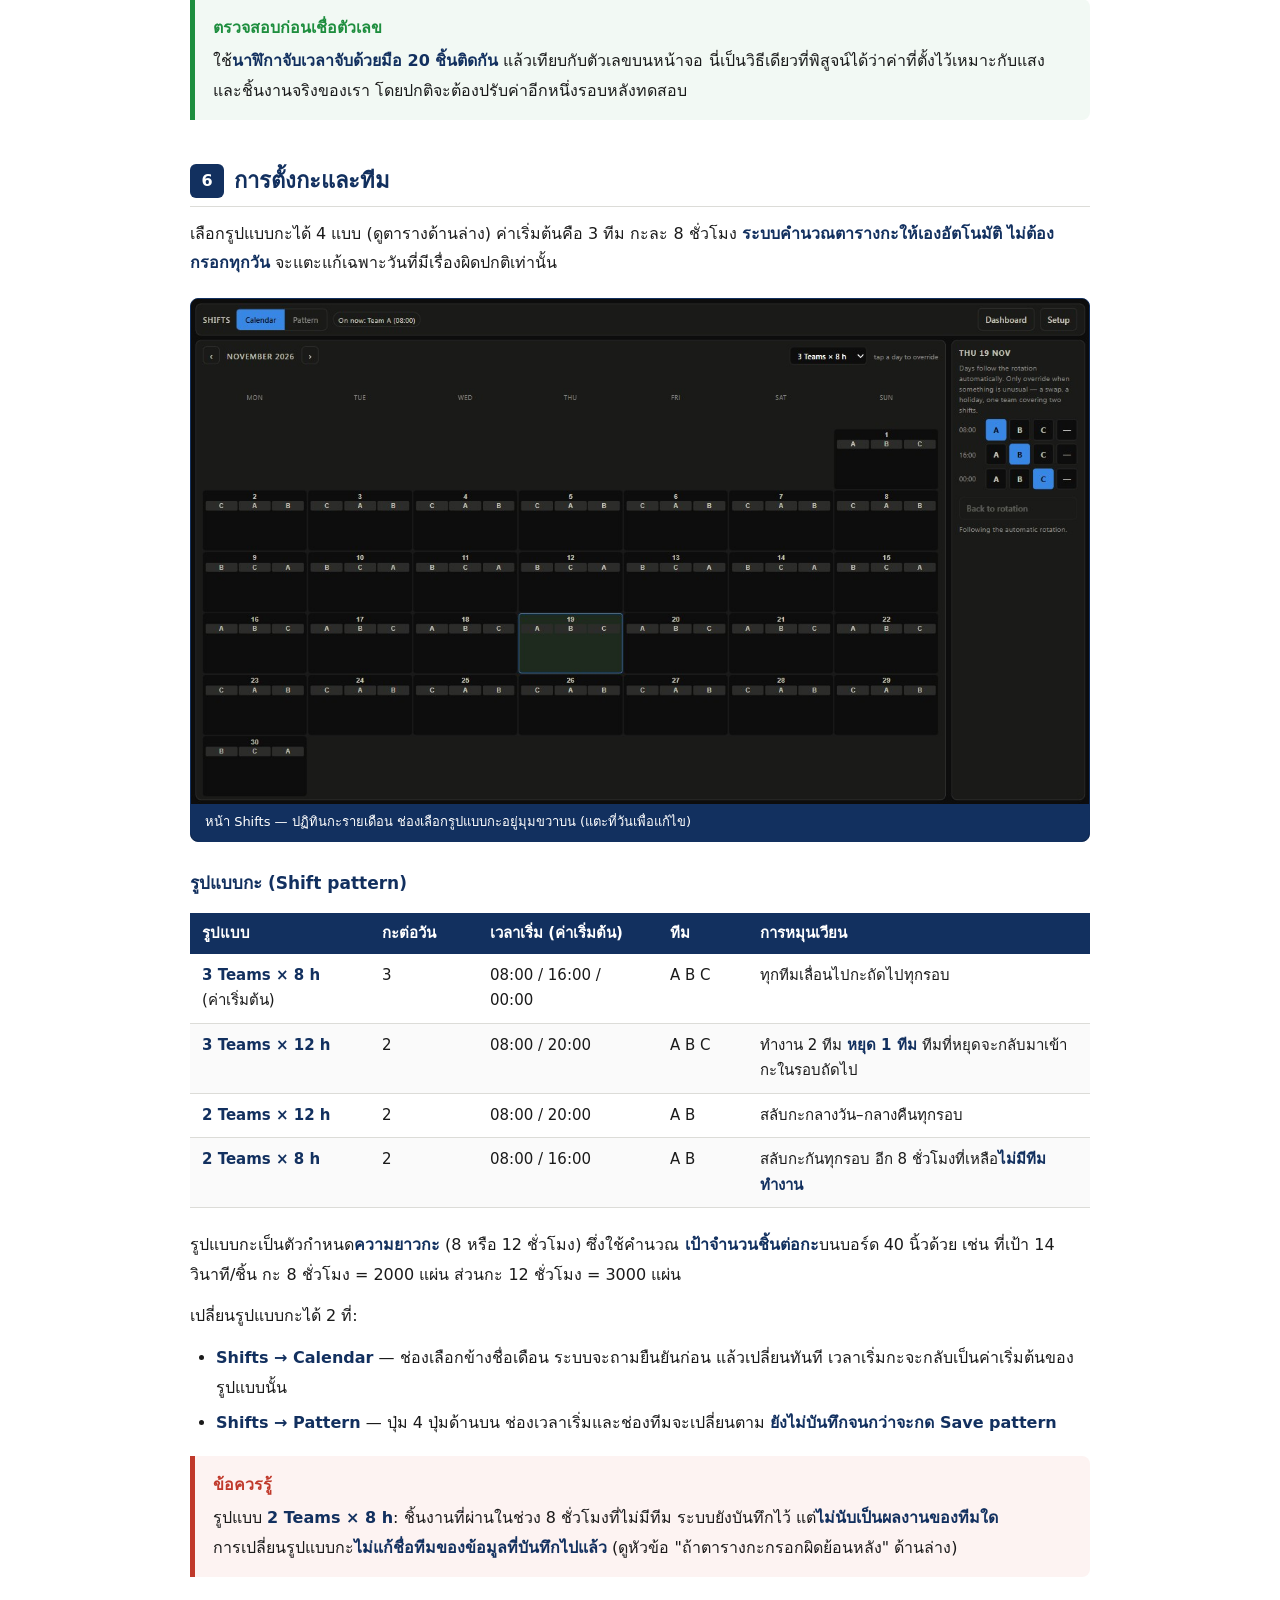
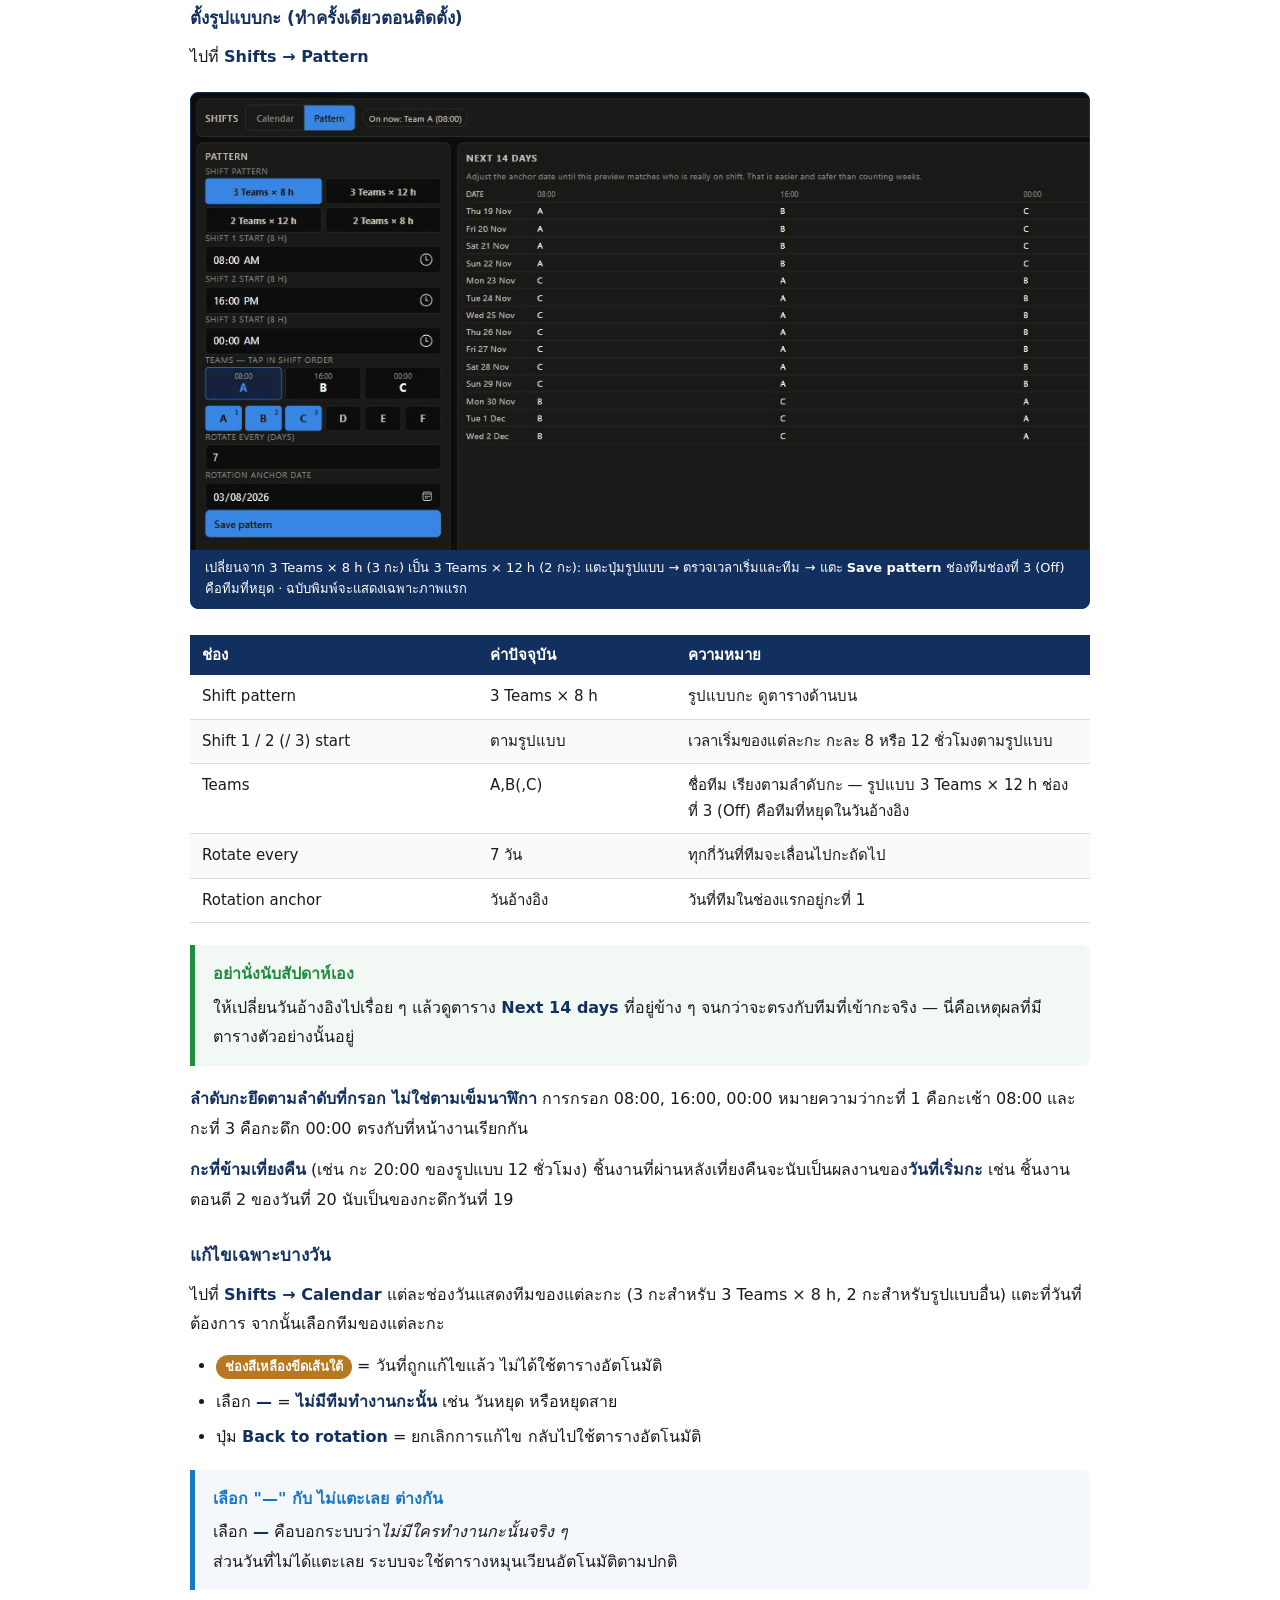
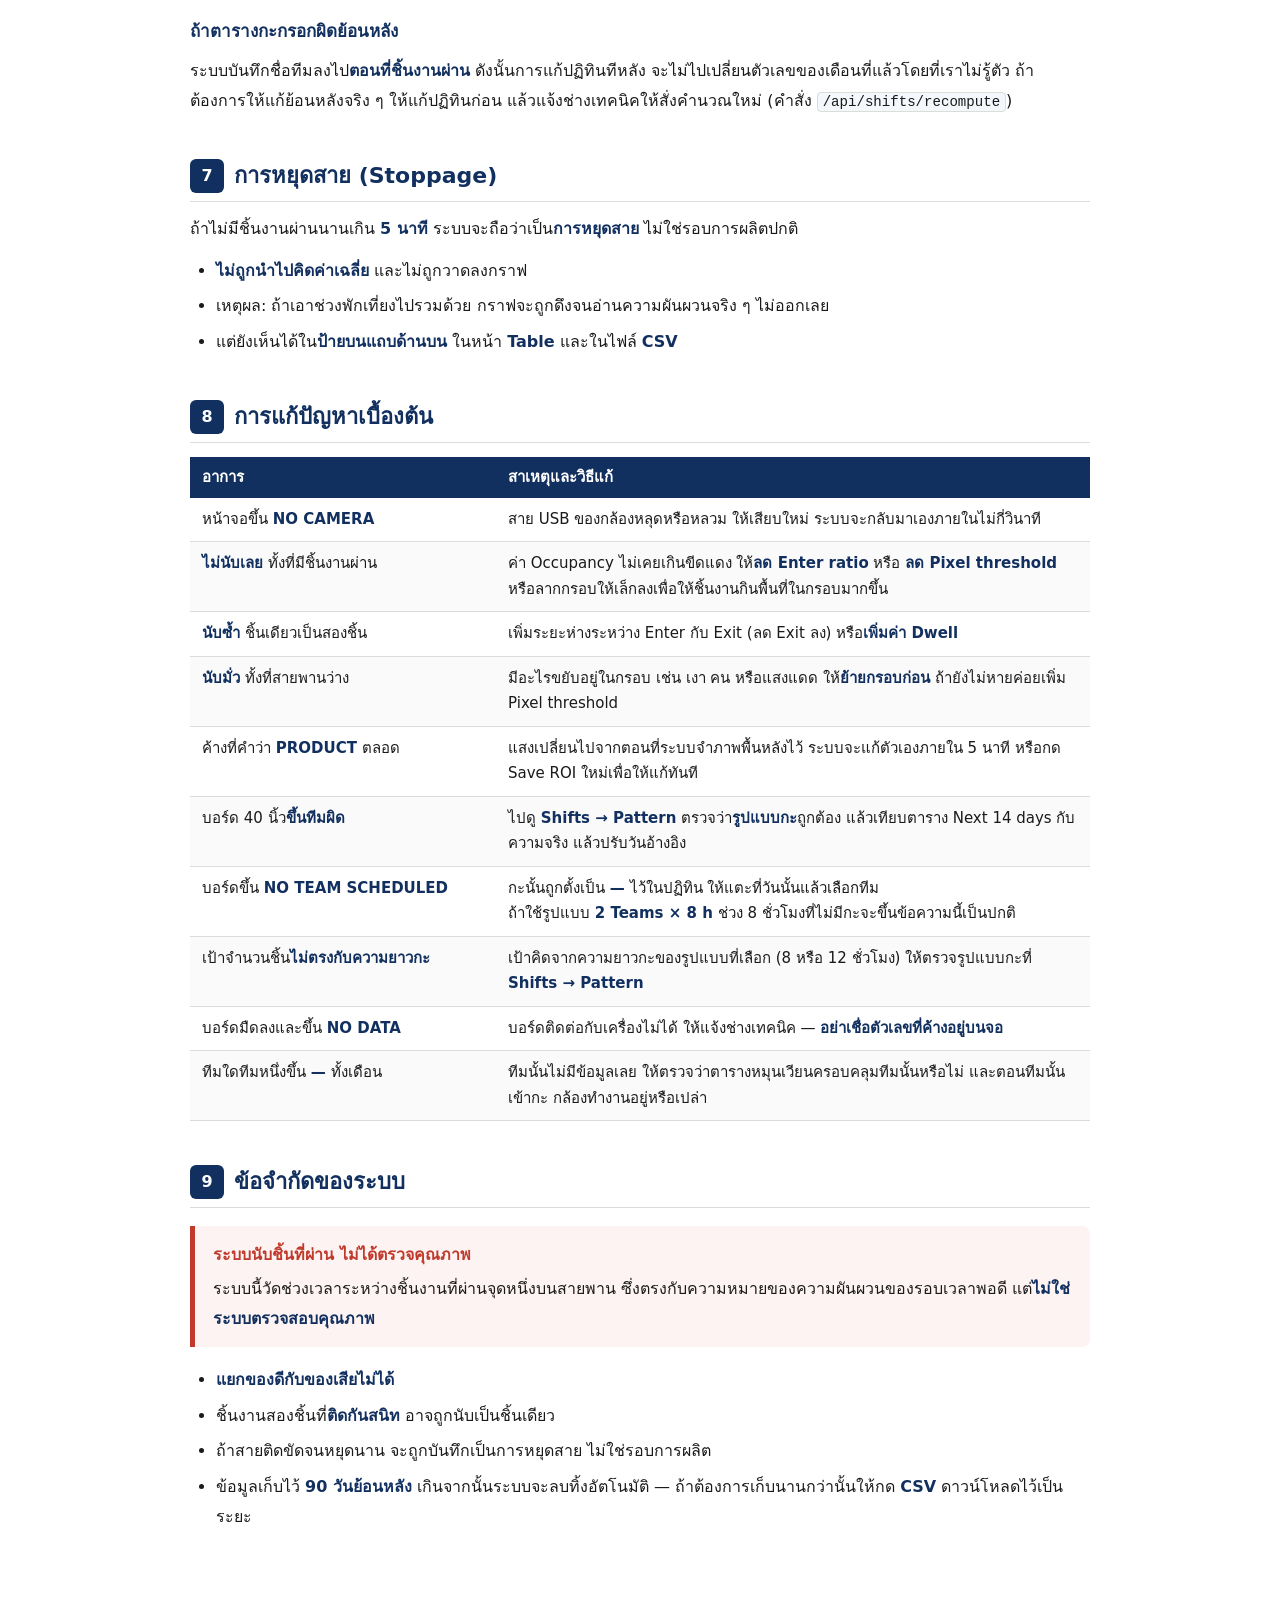
==== commit a752342f: "Show the 8 h -> 12 h pattern switch as a GIF docs/shifts-pattern.gif replaces docs/shifts-pattern.pn" ====
--- a/user-manual.html
+++ b/user-manual.html
@@ -585,9 +585,12 @@
 <h3>ตั้งรูปแบบกะ (ทำครั้งเดียวตอนติดตั้ง)</h3>
 <p>ไปที่ <strong>Shifts → Pattern</strong></p>
 
-<figure style="max-width: 320px">
-  <img src="docs/shifts-pattern.png" alt="แผง Pattern: ปุ่มเลือกรูปแบบกะ 4 ปุ่ม เลือก 3 Teams × 12 h อยู่ ช่องเวลาเริ่ม 2 ช่อง 08:00 และ 20:00 ช่องทีม 3 ช่อง 08:00 A, 20:00 B และ Off C ช่องรอบหมุนเวียน วันอ้างอิง และปุ่ม Save pattern">
-  <figcaption>แผง Pattern — ตัวอย่างรูปแบบ 3 Teams × 12 h ช่องที่ 3 คือทีมที่หยุด (Off)</figcaption>
+<figure>
+  <img src="docs/shifts-pattern.gif" alt="ภาพเคลื่อนไหวแผง Pattern: เริ่มจาก 3 Teams × 8 h มีเวลาเริ่ม 3 ช่อง (08:00, 16:00, 00:00) และตาราง Next 14 days 3 คอลัมน์ แตะปุ่ม 3 Teams × 12 h แล้วช่องเวลาเริ่มเหลือ 2 ช่อง (08:00, 20:00) ช่องทีมช่องที่ 3 เปลี่ยนเป็น Off จากนั้นแตะ Save pattern ตาราง Next 14 days เหลือ 2 คอลัมน์">
+  <figcaption>
+    เปลี่ยนจาก 3 Teams × 8 h (3 กะ) เป็น 3 Teams × 12 h (2 กะ): แตะปุ่มรูปแบบ → ตรวจเวลาเริ่มและทีม → แตะ <strong style="color:#fff">Save pattern</strong>
+    ช่องทีมช่องที่ 3 (Off) คือทีมที่หยุด · ฉบับพิมพ์จะแสดงเฉพาะภาพแรก
+  </figcaption>
 </figure>
 
 <table>
